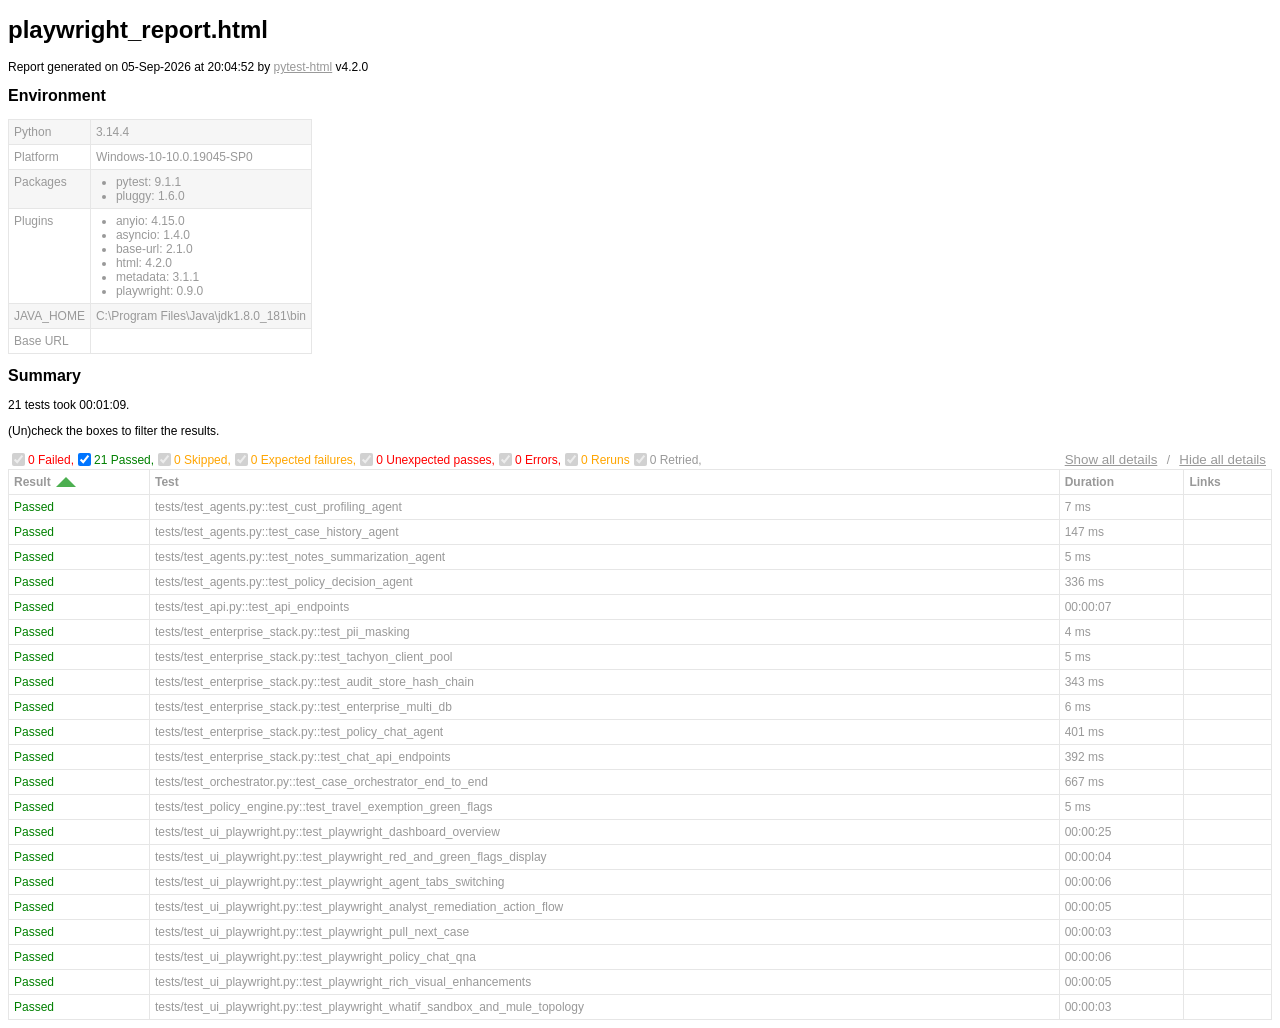
==== reports/playwright_report.html @ 85bb356d "feat(summary): 3-part operational narrative (Beginning, Key Events, Next Steps) and Online Gateway P" ====
<!DOCTYPE html>
<html>
  <head>
    <meta charset="utf-8"/>
    <title id="head-title">playwright_report.html</title>
      <style type="text/css">body {
  font-family: Helvetica, Arial, sans-serif;
  font-size: 12px;
  /* do not increase min-width as some may use split screens */
  min-width: 800px;
  color: #999;
}

h1 {
  font-size: 24px;
  color: black;
}

h2 {
  font-size: 16px;
  color: black;
}

p {
  color: black;
}

a {
  color: #999;
}

table {
  border-collapse: collapse;
}

/******************************
 * SUMMARY INFORMATION
 ******************************/
#environment td {
  padding: 5px;
  border: 1px solid #e6e6e6;
  vertical-align: top;
}
#environment tr:nth-child(odd) {
  background-color: #f6f6f6;
}
#environment ul {
  margin: 0;
  padding: 0 20px;
}

/******************************
 * TEST RESULT COLORS
 ******************************/
span.passed,
.passed .col-result {
  color: green;
}

span.skipped,
span.xfailed,
span.rerun,
.skipped .col-result,
.xfailed .col-result,
.rerun .col-result {
  color: orange;
}

span.error,
span.failed,
span.xpassed,
.error .col-result,
.failed .col-result,
.xpassed .col-result {
  color: red;
}

.col-links__extra {
  margin-right: 3px;
}

/******************************
 * RESULTS TABLE
 *
 * 1. Table Layout
 * 2. Extra
 * 3. Sorting items
 *
 ******************************/
/*------------------
 * 1. Table Layout
 *------------------*/
#results-table {
  border: 1px solid #e6e6e6;
  color: #999;
  font-size: 12px;
  width: 100%;
}
#results-table th,
#results-table td {
  padding: 5px;
  border: 1px solid #e6e6e6;
  text-align: left;
}
#results-table th {
  font-weight: bold;
}

/*------------------
 * 2. Extra
 *------------------*/
.logwrapper {
  max-height: 230px;
  overflow-y: scroll;
  background-color: #e6e6e6;
}
.logwrapper.expanded {
  max-height: none;
}
.logwrapper.expanded .logexpander:after {
  content: "collapse [-]";
}
.logwrapper .logexpander {
  z-index: 1;
  position: sticky;
  top: 10px;
  width: max-content;
  border: 1px solid;
  border-radius: 3px;
  padding: 5px 7px;
  margin: 10px 0 10px calc(100% - 80px);
  cursor: pointer;
  background-color: #e6e6e6;
}
.logwrapper .logexpander:after {
  content: "expand [+]";
}
.logwrapper .logexpander:hover {
  color: #000;
  border-color: #000;
}
.logwrapper .log {
  min-height: 40px;
  position: relative;
  top: -50px;
  height: calc(100% + 50px);
  border: 1px solid #e6e6e6;
  color: black;
  display: block;
  font-family: "Courier New", Courier, monospace;
  padding: 5px;
  padding-right: 80px;
  white-space: pre-wrap;
}

div.media {
  border: 1px solid #e6e6e6;
  float: right;
  height: 240px;
  margin: 0 5px;
  overflow: hidden;
  width: 320px;
}

.media-container {
  display: grid;
  grid-template-columns: 25px auto 25px;
  align-items: center;
  flex: 1 1;
  overflow: hidden;
  height: 200px;
}

.media-container--fullscreen {
  grid-template-columns: 0px auto 0px;
}

.media-container__nav--right,
.media-container__nav--left {
  text-align: center;
  cursor: pointer;
}

.media-container__viewport {
  cursor: pointer;
  text-align: center;
  height: inherit;
}
.media-container__viewport img,
.media-container__viewport video {
  object-fit: cover;
  width: 100%;
  max-height: 100%;
}

.media__name,
.media__counter {
  display: flex;
  flex-direction: row;
  justify-content: space-around;
  flex: 0 0 25px;
  align-items: center;
}

.collapsible td:not(.col-links) {
  cursor: pointer;
}
.collapsible td:not(.col-links):hover::after {
  color: #bbb;
  font-style: italic;
  cursor: pointer;
}

.col-result {
  width: 130px;
}
.col-result:hover::after {
  content: " (hide details)";
}

.col-result.collapsed:hover::after {
  content: " (show details)";
}

#environment-header h2:hover::after {
  content: " (hide details)";
  color: #bbb;
  font-style: italic;
  cursor: pointer;
  font-size: 12px;
}

#environment-header.collapsed h2:hover::after {
  content: " (show details)";
  color: #bbb;
  font-style: italic;
  cursor: pointer;
  font-size: 12px;
}

/*------------------
 * 3. Sorting items
 *------------------*/
.sortable {
  cursor: pointer;
}
.sortable.desc:after {
  content: " ";
  position: relative;
  left: 5px;
  bottom: -12.5px;
  border: 10px solid #4caf50;
  border-bottom: 0;
  border-left-color: transparent;
  border-right-color: transparent;
}
.sortable.asc:after {
  content: " ";
  position: relative;
  left: 5px;
  bottom: 12.5px;
  border: 10px solid #4caf50;
  border-top: 0;
  border-left-color: transparent;
  border-right-color: transparent;
}

.hidden, .summary__reload__button.hidden {
  display: none;
}

.summary__data {
  flex: 0 0 550px;
}
.summary__reload {
  flex: 1 1;
  display: flex;
  justify-content: center;
}
.summary__reload__button {
  flex: 0 0 300px;
  display: flex;
  color: white;
  font-weight: bold;
  background-color: #4caf50;
  text-align: center;
  justify-content: center;
  align-items: center;
  border-radius: 3px;
  cursor: pointer;
}
.summary__reload__button:hover {
  background-color: #46a049;
}
.summary__spacer {
  flex: 0 0 550px;
}

.controls {
  display: flex;
  justify-content: space-between;
}

.filters,
.collapse {
  display: flex;
  align-items: center;
}
.filters button,
.collapse button {
  color: #999;
  border: none;
  background: none;
  cursor: pointer;
  text-decoration: underline;
}
.filters button:hover,
.collapse button:hover {
  color: #ccc;
}

.filter__label {
  margin-right: 10px;
}

      </style>
    
  </head>
  <body>
    <h1 id="title">playwright_report.html</h1>
    <p>Report generated on 05-Sep-2026 at 20:04:52 by <a href="https://pypi.python.org/pypi/pytest-html">pytest-html</a>
        v4.2.0</p>
    <div id="environment-header">
      <h2>Environment</h2>
    </div>
    <table id="environment"></table>
    <!-- TEMPLATES -->
      <template id="template_environment_row">
      <tr>
        <td></td>
        <td></td>
      </tr>
    </template>
    <template id="template_results-table__body--empty">
      <tbody class="results-table-row">
        <tr id="not-found-message">
          <td colspan="4">No results found. Check the filters.</td>
        </tr>
      </tbody>
    </template>
    <template id="template_results-table__tbody">
      <tbody class="results-table-row">
        <tr class="collapsible">
        </tr>
        <tr class="extras-row">
          <td class="extra" colspan="4">
            <div class="extraHTML"></div>
            <div class="media">
              <div class="media-container">
                  <div class="media-container__nav--left">&lt;</div>
                  <div class="media-container__viewport">
                    <img src="" />
                    <video controls>
                      <source src="" type="video/mp4">
                    </video>
                  </div>
                  <div class="media-container__nav--right">&gt;</div>
                </div>
                <div class="media__name"></div>
                <div class="media__counter"></div>
            </div>
            <div class="logwrapper">
              <div class="logexpander"></div>
              <div class="log"></div>
            </div>
          </td>
        </tr>
      </tbody>
    </template>
    <!-- END TEMPLATES -->
    <div class="summary">
      <div class="summary__data">
        <h2>Summary</h2>
        <div class="additional-summary prefix">
        </div>
        <p class="run-count">21 tests took 00:01:09.</p>
        <p class="filter">(Un)check the boxes to filter the results.</p>
        <div class="summary__reload">
          <div class="summary__reload__button hidden" onclick="location.reload()">
            <div>There are still tests running. <br />Reload this page to get the latest results!</div>
          </div>
        </div>
        <div class="summary__spacer"></div>
        <div class="controls">
          <div class="filters">
            <input checked="true" class="filter" name="filter_checkbox" type="checkbox" data-test-result="failed" disabled>
            <span class="failed">0 Failed,</span>
            <input checked="true" class="filter" name="filter_checkbox" type="checkbox" data-test-result="passed" >
            <span class="passed">21 Passed,</span>
            <input checked="true" class="filter" name="filter_checkbox" type="checkbox" data-test-result="skipped" disabled>
            <span class="skipped">0 Skipped,</span>
            <input checked="true" class="filter" name="filter_checkbox" type="checkbox" data-test-result="xfailed" disabled>
            <span class="xfailed">0 Expected failures,</span>
            <input checked="true" class="filter" name="filter_checkbox" type="checkbox" data-test-result="xpassed" disabled>
            <span class="xpassed">0 Unexpected passes,</span>
            <input checked="true" class="filter" name="filter_checkbox" type="checkbox" data-test-result="error" disabled>
            <span class="error">0 Errors,</span>
            <input checked="true" class="filter" name="filter_checkbox" type="checkbox" data-test-result="rerun" disabled>
            <span class="rerun">0 Reruns</span>
            <input checked="true" class="filter" name="filter_checkbox" type="checkbox" data-test-result="retried" disabled>
            <span class="retried">0 Retried,</span>
          </div>
          <div class="collapse">
            <button id="show_all_details">Show all details</button>&nbsp;/&nbsp;<button id="hide_all_details">Hide all details</button>
          </div>
        </div>
      </div>
      <div class="additional-summary summary">
      </div>
      <div class="additional-summary postfix">
      </div>
    </div>
    <table id="results-table">
      <thead id="results-table-head">
        <tr>
          <th class="sortable" data-column-type="result">Result</th>
          <th class="sortable" data-column-type="testId">Test</th>
          <th class="sortable" data-column-type="duration">Duration</th>
          <th>Links</th>
        </tr>
      </thead>
    </table>
  <footer>
    <div id="data-container" data-jsonblob="{&#34;environment&#34;: {&#34;Python&#34;: &#34;3.14.4&#34;, &#34;Platform&#34;: &#34;Windows-10-10.0.19045-SP0&#34;, &#34;Packages&#34;: {&#34;pytest&#34;: &#34;9.1.1&#34;, &#34;pluggy&#34;: &#34;1.6.0&#34;}, &#34;Plugins&#34;: {&#34;anyio&#34;: &#34;4.15.0&#34;, &#34;asyncio&#34;: &#34;1.4.0&#34;, &#34;base-url&#34;: &#34;2.1.0&#34;, &#34;html&#34;: &#34;4.2.0&#34;, &#34;metadata&#34;: &#34;3.1.1&#34;, &#34;playwright&#34;: &#34;0.9.0&#34;}, &#34;JAVA_HOME&#34;: &#34;C:\\Program Files\\Java\\jdk1.8.0_181\\bin&#34;, &#34;Base URL&#34;: &#34;&#34;}, &#34;tests&#34;: {&#34;tests/test_agents.py::test_cust_profiling_agent&#34;: [{&#34;extras&#34;: [], &#34;result&#34;: &#34;Passed&#34;, &#34;testId&#34;: &#34;tests/test_agents.py::test_cust_profiling_agent&#34;, &#34;duration&#34;: &#34;7 ms&#34;, &#34;resultsTableRow&#34;: [&#34;&lt;td class=\&#34;col-result\&#34;&gt;Passed&lt;/td&gt;&#34;, &#34;&lt;td class=\&#34;col-testId\&#34;&gt;tests/test_agents.py::test_cust_profiling_agent&lt;/td&gt;&#34;, &#34;&lt;td class=\&#34;col-duration\&#34;&gt;7 ms&lt;/td&gt;&#34;, &#34;&lt;td class=\&#34;col-links\&#34;&gt;&lt;/td&gt;&#34;], &#34;log&#34;: &#34;No log output captured.&#34;}], &#34;tests/test_agents.py::test_case_history_agent&#34;: [{&#34;extras&#34;: [], &#34;result&#34;: &#34;Passed&#34;, &#34;testId&#34;: &#34;tests/test_agents.py::test_case_history_agent&#34;, &#34;duration&#34;: &#34;147 ms&#34;, &#34;resultsTableRow&#34;: [&#34;&lt;td class=\&#34;col-result\&#34;&gt;Passed&lt;/td&gt;&#34;, &#34;&lt;td class=\&#34;col-testId\&#34;&gt;tests/test_agents.py::test_case_history_agent&lt;/td&gt;&#34;, &#34;&lt;td class=\&#34;col-duration\&#34;&gt;147 ms&lt;/td&gt;&#34;, &#34;&lt;td class=\&#34;col-links\&#34;&gt;&lt;/td&gt;&#34;], &#34;log&#34;: &#34;No log output captured.&#34;}], &#34;tests/test_agents.py::test_notes_summarization_agent&#34;: [{&#34;extras&#34;: [], &#34;result&#34;: &#34;Passed&#34;, &#34;testId&#34;: &#34;tests/test_agents.py::test_notes_summarization_agent&#34;, &#34;duration&#34;: &#34;5 ms&#34;, &#34;resultsTableRow&#34;: [&#34;&lt;td class=\&#34;col-result\&#34;&gt;Passed&lt;/td&gt;&#34;, &#34;&lt;td class=\&#34;col-testId\&#34;&gt;tests/test_agents.py::test_notes_summarization_agent&lt;/td&gt;&#34;, &#34;&lt;td class=\&#34;col-duration\&#34;&gt;5 ms&lt;/td&gt;&#34;, &#34;&lt;td class=\&#34;col-links\&#34;&gt;&lt;/td&gt;&#34;], &#34;log&#34;: &#34;No log output captured.&#34;}], &#34;tests/test_agents.py::test_policy_decision_agent&#34;: [{&#34;extras&#34;: [], &#34;result&#34;: &#34;Passed&#34;, &#34;testId&#34;: &#34;tests/test_agents.py::test_policy_decision_agent&#34;, &#34;duration&#34;: &#34;336 ms&#34;, &#34;resultsTableRow&#34;: [&#34;&lt;td class=\&#34;col-result\&#34;&gt;Passed&lt;/td&gt;&#34;, &#34;&lt;td class=\&#34;col-testId\&#34;&gt;tests/test_agents.py::test_policy_decision_agent&lt;/td&gt;&#34;, &#34;&lt;td class=\&#34;col-duration\&#34;&gt;336 ms&lt;/td&gt;&#34;, &#34;&lt;td class=\&#34;col-links\&#34;&gt;&lt;/td&gt;&#34;], &#34;log&#34;: &#34;No log output captured.&#34;}], &#34;tests/test_api.py::test_api_endpoints&#34;: [{&#34;extras&#34;: [], &#34;result&#34;: &#34;Passed&#34;, &#34;testId&#34;: &#34;tests/test_api.py::test_api_endpoints&#34;, &#34;duration&#34;: &#34;00:00:07&#34;, &#34;resultsTableRow&#34;: [&#34;&lt;td class=\&#34;col-result\&#34;&gt;Passed&lt;/td&gt;&#34;, &#34;&lt;td class=\&#34;col-testId\&#34;&gt;tests/test_api.py::test_api_endpoints&lt;/td&gt;&#34;, &#34;&lt;td class=\&#34;col-duration\&#34;&gt;00:00:07&lt;/td&gt;&#34;, &#34;&lt;td class=\&#34;col-links\&#34;&gt;&lt;/td&gt;&#34;], &#34;log&#34;: &#34;No log output captured.&#34;}], &#34;tests/test_enterprise_stack.py::test_pii_masking&#34;: [{&#34;extras&#34;: [], &#34;result&#34;: &#34;Passed&#34;, &#34;testId&#34;: &#34;tests/test_enterprise_stack.py::test_pii_masking&#34;, &#34;duration&#34;: &#34;4 ms&#34;, &#34;resultsTableRow&#34;: [&#34;&lt;td class=\&#34;col-result\&#34;&gt;Passed&lt;/td&gt;&#34;, &#34;&lt;td class=\&#34;col-testId\&#34;&gt;tests/test_enterprise_stack.py::test_pii_masking&lt;/td&gt;&#34;, &#34;&lt;td class=\&#34;col-duration\&#34;&gt;4 ms&lt;/td&gt;&#34;, &#34;&lt;td class=\&#34;col-links\&#34;&gt;&lt;/td&gt;&#34;], &#34;log&#34;: &#34;No log output captured.&#34;}], &#34;tests/test_enterprise_stack.py::test_tachyon_client_pool&#34;: [{&#34;extras&#34;: [], &#34;result&#34;: &#34;Passed&#34;, &#34;testId&#34;: &#34;tests/test_enterprise_stack.py::test_tachyon_client_pool&#34;, &#34;duration&#34;: &#34;5 ms&#34;, &#34;resultsTableRow&#34;: [&#34;&lt;td class=\&#34;col-result\&#34;&gt;Passed&lt;/td&gt;&#34;, &#34;&lt;td class=\&#34;col-testId\&#34;&gt;tests/test_enterprise_stack.py::test_tachyon_client_pool&lt;/td&gt;&#34;, &#34;&lt;td class=\&#34;col-duration\&#34;&gt;5 ms&lt;/td&gt;&#34;, &#34;&lt;td class=\&#34;col-links\&#34;&gt;&lt;/td&gt;&#34;], &#34;log&#34;: &#34;No log output captured.&#34;}], &#34;tests/test_enterprise_stack.py::test_audit_store_hash_chain&#34;: [{&#34;extras&#34;: [], &#34;result&#34;: &#34;Passed&#34;, &#34;testId&#34;: &#34;tests/test_enterprise_stack.py::test_audit_store_hash_chain&#34;, &#34;duration&#34;: &#34;343 ms&#34;, &#34;resultsTableRow&#34;: [&#34;&lt;td class=\&#34;col-result\&#34;&gt;Passed&lt;/td&gt;&#34;, &#34;&lt;td class=\&#34;col-testId\&#34;&gt;tests/test_enterprise_stack.py::test_audit_store_hash_chain&lt;/td&gt;&#34;, &#34;&lt;td class=\&#34;col-duration\&#34;&gt;343 ms&lt;/td&gt;&#34;, &#34;&lt;td class=\&#34;col-links\&#34;&gt;&lt;/td&gt;&#34;], &#34;log&#34;: &#34;No log output captured.&#34;}], &#34;tests/test_enterprise_stack.py::test_enterprise_multi_db&#34;: [{&#34;extras&#34;: [], &#34;result&#34;: &#34;Passed&#34;, &#34;testId&#34;: &#34;tests/test_enterprise_stack.py::test_enterprise_multi_db&#34;, &#34;duration&#34;: &#34;6 ms&#34;, &#34;resultsTableRow&#34;: [&#34;&lt;td class=\&#34;col-result\&#34;&gt;Passed&lt;/td&gt;&#34;, &#34;&lt;td class=\&#34;col-testId\&#34;&gt;tests/test_enterprise_stack.py::test_enterprise_multi_db&lt;/td&gt;&#34;, &#34;&lt;td class=\&#34;col-duration\&#34;&gt;6 ms&lt;/td&gt;&#34;, &#34;&lt;td class=\&#34;col-links\&#34;&gt;&lt;/td&gt;&#34;], &#34;log&#34;: &#34;No log output captured.&#34;}], &#34;tests/test_enterprise_stack.py::test_policy_chat_agent&#34;: [{&#34;extras&#34;: [], &#34;result&#34;: &#34;Passed&#34;, &#34;testId&#34;: &#34;tests/test_enterprise_stack.py::test_policy_chat_agent&#34;, &#34;duration&#34;: &#34;401 ms&#34;, &#34;resultsTableRow&#34;: [&#34;&lt;td class=\&#34;col-result\&#34;&gt;Passed&lt;/td&gt;&#34;, &#34;&lt;td class=\&#34;col-testId\&#34;&gt;tests/test_enterprise_stack.py::test_policy_chat_agent&lt;/td&gt;&#34;, &#34;&lt;td class=\&#34;col-duration\&#34;&gt;401 ms&lt;/td&gt;&#34;, &#34;&lt;td class=\&#34;col-links\&#34;&gt;&lt;/td&gt;&#34;], &#34;log&#34;: &#34;No log output captured.&#34;}], &#34;tests/test_enterprise_stack.py::test_chat_api_endpoints&#34;: [{&#34;extras&#34;: [], &#34;result&#34;: &#34;Passed&#34;, &#34;testId&#34;: &#34;tests/test_enterprise_stack.py::test_chat_api_endpoints&#34;, &#34;duration&#34;: &#34;392 ms&#34;, &#34;resultsTableRow&#34;: [&#34;&lt;td class=\&#34;col-result\&#34;&gt;Passed&lt;/td&gt;&#34;, &#34;&lt;td class=\&#34;col-testId\&#34;&gt;tests/test_enterprise_stack.py::test_chat_api_endpoints&lt;/td&gt;&#34;, &#34;&lt;td class=\&#34;col-duration\&#34;&gt;392 ms&lt;/td&gt;&#34;, &#34;&lt;td class=\&#34;col-links\&#34;&gt;&lt;/td&gt;&#34;], &#34;log&#34;: &#34;No log output captured.&#34;}], &#34;tests/test_orchestrator.py::test_case_orchestrator_end_to_end&#34;: [{&#34;extras&#34;: [], &#34;result&#34;: &#34;Passed&#34;, &#34;testId&#34;: &#34;tests/test_orchestrator.py::test_case_orchestrator_end_to_end&#34;, &#34;duration&#34;: &#34;667 ms&#34;, &#34;resultsTableRow&#34;: [&#34;&lt;td class=\&#34;col-result\&#34;&gt;Passed&lt;/td&gt;&#34;, &#34;&lt;td class=\&#34;col-testId\&#34;&gt;tests/test_orchestrator.py::test_case_orchestrator_end_to_end&lt;/td&gt;&#34;, &#34;&lt;td class=\&#34;col-duration\&#34;&gt;667 ms&lt;/td&gt;&#34;, &#34;&lt;td class=\&#34;col-links\&#34;&gt;&lt;/td&gt;&#34;], &#34;log&#34;: &#34;----------------------------- Captured stdout call -----------------------------\nEnd-to-End Orchestration Turnaround: 655.1ms\n&#34;}], &#34;tests/test_policy_engine.py::test_travel_exemption_green_flags&#34;: [{&#34;extras&#34;: [], &#34;result&#34;: &#34;Passed&#34;, &#34;testId&#34;: &#34;tests/test_policy_engine.py::test_travel_exemption_green_flags&#34;, &#34;duration&#34;: &#34;5 ms&#34;, &#34;resultsTableRow&#34;: [&#34;&lt;td class=\&#34;col-result\&#34;&gt;Passed&lt;/td&gt;&#34;, &#34;&lt;td class=\&#34;col-testId\&#34;&gt;tests/test_policy_engine.py::test_travel_exemption_green_flags&lt;/td&gt;&#34;, &#34;&lt;td class=\&#34;col-duration\&#34;&gt;5 ms&lt;/td&gt;&#34;, &#34;&lt;td class=\&#34;col-links\&#34;&gt;&lt;/td&gt;&#34;], &#34;log&#34;: &#34;No log output captured.&#34;}], &#34;tests/test_ui_playwright.py::test_playwright_dashboard_overview&#34;: [{&#34;extras&#34;: [], &#34;result&#34;: &#34;Passed&#34;, &#34;testId&#34;: &#34;tests/test_ui_playwright.py::test_playwright_dashboard_overview&#34;, &#34;duration&#34;: &#34;00:00:25&#34;, &#34;resultsTableRow&#34;: [&#34;&lt;td class=\&#34;col-result\&#34;&gt;Passed&lt;/td&gt;&#34;, &#34;&lt;td class=\&#34;col-testId\&#34;&gt;tests/test_ui_playwright.py::test_playwright_dashboard_overview&lt;/td&gt;&#34;, &#34;&lt;td class=\&#34;col-duration\&#34;&gt;00:00:25&lt;/td&gt;&#34;, &#34;&lt;td class=\&#34;col-links\&#34;&gt;&lt;/td&gt;&#34;], &#34;log&#34;: &#34;No log output captured.&#34;}], &#34;tests/test_ui_playwright.py::test_playwright_red_and_green_flags_display&#34;: [{&#34;extras&#34;: [], &#34;result&#34;: &#34;Passed&#34;, &#34;testId&#34;: &#34;tests/test_ui_playwright.py::test_playwright_red_and_green_flags_display&#34;, &#34;duration&#34;: &#34;00:00:04&#34;, &#34;resultsTableRow&#34;: [&#34;&lt;td class=\&#34;col-result\&#34;&gt;Passed&lt;/td&gt;&#34;, &#34;&lt;td class=\&#34;col-testId\&#34;&gt;tests/test_ui_playwright.py::test_playwright_red_and_green_flags_display&lt;/td&gt;&#34;, &#34;&lt;td class=\&#34;col-duration\&#34;&gt;00:00:04&lt;/td&gt;&#34;, &#34;&lt;td class=\&#34;col-links\&#34;&gt;&lt;/td&gt;&#34;], &#34;log&#34;: &#34;No log output captured.&#34;}], &#34;tests/test_ui_playwright.py::test_playwright_agent_tabs_switching&#34;: [{&#34;extras&#34;: [], &#34;result&#34;: &#34;Passed&#34;, &#34;testId&#34;: &#34;tests/test_ui_playwright.py::test_playwright_agent_tabs_switching&#34;, &#34;duration&#34;: &#34;00:00:06&#34;, &#34;resultsTableRow&#34;: [&#34;&lt;td class=\&#34;col-result\&#34;&gt;Passed&lt;/td&gt;&#34;, &#34;&lt;td class=\&#34;col-testId\&#34;&gt;tests/test_ui_playwright.py::test_playwright_agent_tabs_switching&lt;/td&gt;&#34;, &#34;&lt;td class=\&#34;col-duration\&#34;&gt;00:00:06&lt;/td&gt;&#34;, &#34;&lt;td class=\&#34;col-links\&#34;&gt;&lt;/td&gt;&#34;], &#34;log&#34;: &#34;No log output captured.&#34;}], &#34;tests/test_ui_playwright.py::test_playwright_analyst_remediation_action_flow&#34;: [{&#34;extras&#34;: [], &#34;result&#34;: &#34;Passed&#34;, &#34;testId&#34;: &#34;tests/test_ui_playwright.py::test_playwright_analyst_remediation_action_flow&#34;, &#34;duration&#34;: &#34;00:00:05&#34;, &#34;resultsTableRow&#34;: [&#34;&lt;td class=\&#34;col-result\&#34;&gt;Passed&lt;/td&gt;&#34;, &#34;&lt;td class=\&#34;col-testId\&#34;&gt;tests/test_ui_playwright.py::test_playwright_analyst_remediation_action_flow&lt;/td&gt;&#34;, &#34;&lt;td class=\&#34;col-duration\&#34;&gt;00:00:05&lt;/td&gt;&#34;, &#34;&lt;td class=\&#34;col-links\&#34;&gt;&lt;/td&gt;&#34;], &#34;log&#34;: &#34;No log output captured.&#34;}], &#34;tests/test_ui_playwright.py::test_playwright_pull_next_case&#34;: [{&#34;extras&#34;: [], &#34;result&#34;: &#34;Passed&#34;, &#34;testId&#34;: &#34;tests/test_ui_playwright.py::test_playwright_pull_next_case&#34;, &#34;duration&#34;: &#34;00:00:03&#34;, &#34;resultsTableRow&#34;: [&#34;&lt;td class=\&#34;col-result\&#34;&gt;Passed&lt;/td&gt;&#34;, &#34;&lt;td class=\&#34;col-testId\&#34;&gt;tests/test_ui_playwright.py::test_playwright_pull_next_case&lt;/td&gt;&#34;, &#34;&lt;td class=\&#34;col-duration\&#34;&gt;00:00:03&lt;/td&gt;&#34;, &#34;&lt;td class=\&#34;col-links\&#34;&gt;&lt;/td&gt;&#34;], &#34;log&#34;: &#34;No log output captured.&#34;}], &#34;tests/test_ui_playwright.py::test_playwright_policy_chat_qna&#34;: [{&#34;extras&#34;: [], &#34;result&#34;: &#34;Passed&#34;, &#34;testId&#34;: &#34;tests/test_ui_playwright.py::test_playwright_policy_chat_qna&#34;, &#34;duration&#34;: &#34;00:00:06&#34;, &#34;resultsTableRow&#34;: [&#34;&lt;td class=\&#34;col-result\&#34;&gt;Passed&lt;/td&gt;&#34;, &#34;&lt;td class=\&#34;col-testId\&#34;&gt;tests/test_ui_playwright.py::test_playwright_policy_chat_qna&lt;/td&gt;&#34;, &#34;&lt;td class=\&#34;col-duration\&#34;&gt;00:00:06&lt;/td&gt;&#34;, &#34;&lt;td class=\&#34;col-links\&#34;&gt;&lt;/td&gt;&#34;], &#34;log&#34;: &#34;No log output captured.&#34;}], &#34;tests/test_ui_playwright.py::test_playwright_rich_visual_enhancements&#34;: [{&#34;extras&#34;: [], &#34;result&#34;: &#34;Passed&#34;, &#34;testId&#34;: &#34;tests/test_ui_playwright.py::test_playwright_rich_visual_enhancements&#34;, &#34;duration&#34;: &#34;00:00:05&#34;, &#34;resultsTableRow&#34;: [&#34;&lt;td class=\&#34;col-result\&#34;&gt;Passed&lt;/td&gt;&#34;, &#34;&lt;td class=\&#34;col-testId\&#34;&gt;tests/test_ui_playwright.py::test_playwright_rich_visual_enhancements&lt;/td&gt;&#34;, &#34;&lt;td class=\&#34;col-duration\&#34;&gt;00:00:05&lt;/td&gt;&#34;, &#34;&lt;td class=\&#34;col-links\&#34;&gt;&lt;/td&gt;&#34;], &#34;log&#34;: &#34;No log output captured.&#34;}], &#34;tests/test_ui_playwright.py::test_playwright_whatif_sandbox_and_mule_topology&#34;: [{&#34;extras&#34;: [], &#34;result&#34;: &#34;Passed&#34;, &#34;testId&#34;: &#34;tests/test_ui_playwright.py::test_playwright_whatif_sandbox_and_mule_topology&#34;, &#34;duration&#34;: &#34;00:00:03&#34;, &#34;resultsTableRow&#34;: [&#34;&lt;td class=\&#34;col-result\&#34;&gt;Passed&lt;/td&gt;&#34;, &#34;&lt;td class=\&#34;col-testId\&#34;&gt;tests/test_ui_playwright.py::test_playwright_whatif_sandbox_and_mule_topology&lt;/td&gt;&#34;, &#34;&lt;td class=\&#34;col-duration\&#34;&gt;00:00:03&lt;/td&gt;&#34;, &#34;&lt;td class=\&#34;col-links\&#34;&gt;&lt;/td&gt;&#34;], &#34;log&#34;: &#34;No log output captured.&#34;}]}, &#34;renderCollapsed&#34;: [&#34;passed&#34;], &#34;initialSort&#34;: &#34;result&#34;, &#34;title&#34;: &#34;playwright_report.html&#34;}"></div>
    <script>
      (function(){function r(e,n,t){function o(i,f){if(!n[i]){if(!e[i]){var c="function"==typeof require&&require;if(!f&&c)return c(i,!0);if(u)return u(i,!0);var a=new Error("Cannot find module '"+i+"'");throw a.code="MODULE_NOT_FOUND",a}var p=n[i]={exports:{}};e[i][0].call(p.exports,function(r){var n=e[i][1][r];return o(n||r)},p,p.exports,r,e,n,t)}return n[i].exports}for(var u="function"==typeof require&&require,i=0;i<t.length;i++)o(t[i]);return o}return r})()({1:[function(require,module,exports){
const { getCollapsedCategory, setCollapsedIds } = require('./storage.js')

class DataManager {
    setManager(data) {
        const collapsedCategories = [...getCollapsedCategory(data.renderCollapsed)]
        const collapsedIds = []
        const tests = Object.values(data.tests).flat().map((test, index) => {
            const collapsed = collapsedCategories.includes(test.result.toLowerCase())
            const id = `test_${index}`
            if (collapsed) {
                collapsedIds.push(id)
            }
            return {
                ...test,
                id,
                collapsed,
            }
        })
        const dataBlob = { ...data, tests }
        this.data = { ...dataBlob }
        this.renderData = { ...dataBlob }
        setCollapsedIds(collapsedIds)
    }

    get allData() {
        return { ...this.data }
    }

    resetRender() {
        this.renderData = { ...this.data }
    }

    setRender(data) {
        this.renderData.tests = [...data]
    }

    toggleCollapsedItem(id) {
        this.renderData.tests = this.renderData.tests.map((test) =>
            test.id === id ? { ...test, collapsed: !test.collapsed } : test,
        )
    }

    set allCollapsed(collapsed) {
        this.renderData = { ...this.renderData, tests: [...this.renderData.tests.map((test) => (
            { ...test, collapsed }
        ))] }
    }

    get testSubset() {
        return [...this.renderData.tests]
    }

    get environment() {
        return this.renderData.environment
    }

    get initialSort() {
        return this.data.initialSort
    }
}

module.exports = {
    manager: new DataManager(),
}

},{"./storage.js":8}],2:[function(require,module,exports){
const mediaViewer = require('./mediaviewer.js')
const templateEnvRow = document.getElementById('template_environment_row')
const templateResult = document.getElementById('template_results-table__tbody')

function htmlToElements(html) {
    const temp = document.createElement('template')
    temp.innerHTML = html
    return temp.content.childNodes
}

const find = (selector, elem) => {
    if (!elem) {
        elem = document
    }
    return elem.querySelector(selector)
}

const findAll = (selector, elem) => {
    if (!elem) {
        elem = document
    }
    return [...elem.querySelectorAll(selector)]
}

const dom = {
    getStaticRow: (key, value) => {
        const envRow = templateEnvRow.content.cloneNode(true)
        const isObj = typeof value === 'object' && value !== null
        const values = isObj ? Object.keys(value).map((k) => `${k}: ${value[k]}`) : null

        const valuesElement = htmlToElements(
            values ? `<ul>${values.map((val) => `<li>${val}</li>`).join('')}<ul>` : `<div>${value}</div>`)[0]
        const td = findAll('td', envRow)
        td[0].textContent = key
        td[1].appendChild(valuesElement)

        return envRow
    },
    getResultTBody: ({ testId, id, log, extras, resultsTableRow, tableHtml, result, collapsed }) => {
        const resultBody = templateResult.content.cloneNode(true)
        resultBody.querySelector('tbody').classList.add(result.toLowerCase())
        resultBody.querySelector('tbody').id = testId
        resultBody.querySelector('.collapsible').dataset.id = id

        resultsTableRow.forEach((html) => {
            const t = document.createElement('template')
            t.innerHTML = html
            resultBody.querySelector('.collapsible').appendChild(t.content)
        })

        if (log) {
            // Wrap lines starting with "E" with span.error to color those lines red
            const wrappedLog = log.replace(/^E.*$/gm, (match) => `<span class="error">${match}</span>`)
            resultBody.querySelector('.log').innerHTML = wrappedLog
        } else {
            resultBody.querySelector('.log').remove()
        }

        if (collapsed) {
            resultBody.querySelector('.collapsible > .col-result')?.classList.add('collapsed')
            resultBody.querySelector('.extras-row').classList.add('hidden')
        } else {
            resultBody.querySelector('.collapsible > .col-result')?.classList.remove('collapsed')
        }

        const media = []
        extras?.forEach(({ name, format_type, content }) => {
            if (['image', 'video'].includes(format_type)) {
                media.push({ path: content, name, format_type })
            }

            if (format_type === 'html') {
                resultBody.querySelector('.extraHTML').insertAdjacentHTML('beforeend', `<div>${content}</div>`)
            }
        })
        mediaViewer.setup(resultBody, media)

        // Add custom html from the pytest_html_results_table_html hook
        tableHtml?.forEach((item) => {
            resultBody.querySelector('td[class="extra"]').insertAdjacentHTML('beforeend', item)
        })

        return resultBody
    },
}

module.exports = {
    dom,
    htmlToElements,
    find,
    findAll,
}

},{"./mediaviewer.js":6}],3:[function(require,module,exports){
const { manager } = require('./datamanager.js')
const { doSort } = require('./sort.js')
const storageModule = require('./storage.js')

const getFilteredSubSet = (filter) =>
    manager.allData.tests.filter(({ result }) => filter.includes(result.toLowerCase()))

const doInitFilter = () => {
    const currentFilter = storageModule.getVisible()
    const filteredSubset = getFilteredSubSet(currentFilter)
    manager.setRender(filteredSubset)
}

const doFilter = (type, show) => {
    if (show) {
        storageModule.showCategory(type)
    } else {
        storageModule.hideCategory(type)
    }

    const currentFilter = storageModule.getVisible()
    const filteredSubset = getFilteredSubSet(currentFilter)
    manager.setRender(filteredSubset)

    const sortColumn = storageModule.getSort()
    doSort(sortColumn, true)
}

module.exports = {
    doFilter,
    doInitFilter,
}

},{"./datamanager.js":1,"./sort.js":7,"./storage.js":8}],4:[function(require,module,exports){
const { redraw, bindEvents, renderStatic } = require('./main.js')
const { doInitFilter } = require('./filter.js')
const { doInitSort } = require('./sort.js')
const { manager } = require('./datamanager.js')
const data = JSON.parse(document.getElementById('data-container').dataset.jsonblob)

function init() {
    manager.setManager(data)
    doInitFilter()
    doInitSort()
    renderStatic()
    redraw()
    bindEvents()
}

init()

},{"./datamanager.js":1,"./filter.js":3,"./main.js":5,"./sort.js":7}],5:[function(require,module,exports){
const { dom, find, findAll } = require('./dom.js')
const { manager } = require('./datamanager.js')
const { doSort } = require('./sort.js')
const { doFilter } = require('./filter.js')
const {
    getVisible,
    getCollapsedIds,
    setCollapsedIds,
    getSort,
    getSortDirection,
    possibleFilters,
} = require('./storage.js')

const removeChildren = (node) => {
    while (node.firstChild) {
        node.removeChild(node.firstChild)
    }
}

const renderStatic = () => {
    const renderEnvironmentTable = () => {
        const environment = manager.environment
        const rows = Object.keys(environment).map((key) => dom.getStaticRow(key, environment[key]))
        const table = document.getElementById('environment')
        removeChildren(table)
        rows.forEach((row) => table.appendChild(row))
    }
    renderEnvironmentTable()
}

const addItemToggleListener = (elem) => {
    elem.addEventListener('click', ({ target }) => {
        const id = target.parentElement.dataset.id
        manager.toggleCollapsedItem(id)

        const collapsedIds = getCollapsedIds()
        if (collapsedIds.includes(id)) {
            const updated = collapsedIds.filter((item) => item !== id)
            setCollapsedIds(updated)
        } else {
            collapsedIds.push(id)
            setCollapsedIds(collapsedIds)
        }
        redraw()
    })
}

const renderContent = (tests) => {
    const sortAttr = getSort(manager.initialSort)
    const sortAsc = JSON.parse(getSortDirection())
    const rows = tests.map(dom.getResultTBody)
    const table = document.getElementById('results-table')
    const tableHeader = document.getElementById('results-table-head')

    const newTable = document.createElement('table')
    newTable.id = 'results-table'

    // remove all sorting classes and set the relevant
    findAll('.sortable', tableHeader).forEach((elem) => elem.classList.remove('asc', 'desc'))
    tableHeader.querySelector(`.sortable[data-column-type="${sortAttr}"]`)?.classList.add(sortAsc ? 'desc' : 'asc')
    newTable.appendChild(tableHeader)

    if (!rows.length) {
        const emptyTable = document.getElementById('template_results-table__body--empty').content.cloneNode(true)
        newTable.appendChild(emptyTable)
    } else {
        rows.forEach((row) => {
            if (!!row) {
                findAll('.collapsible td:not(.col-links', row).forEach(addItemToggleListener)
                find('.logexpander', row).addEventListener('click',
                    (evt) => evt.target.parentNode.classList.toggle('expanded'),
                )
                newTable.appendChild(row)
            }
        })
    }

    table.replaceWith(newTable)
}

const renderDerived = () => {
    const currentFilter = getVisible()
    possibleFilters.forEach((result) => {
        const input = document.querySelector(`input[data-test-result="${result}"]`)
        input.checked = currentFilter.includes(result)
    })
}

const bindEvents = () => {
    const filterColumn = (evt) => {
        const { target: element } = evt
        const { testResult } = element.dataset

        doFilter(testResult, element.checked)
        const collapsedIds = getCollapsedIds()
        const updated = manager.renderData.tests.map((test) => {
            return {
                ...test,
                collapsed: collapsedIds.includes(test.id),
            }
        })
        manager.setRender(updated)
        redraw()
    }

    const header = document.getElementById('environment-header')
    header.addEventListener('click', () => {
        const table = document.getElementById('environment')
        table.classList.toggle('hidden')
        header.classList.toggle('collapsed')
    })

    findAll('input[name="filter_checkbox"]').forEach((elem) => {
        elem.addEventListener('click', filterColumn)
    })

    findAll('.sortable').forEach((elem) => {
        elem.addEventListener('click', (evt) => {
            const { target: element } = evt
            const { columnType } = element.dataset
            doSort(columnType)
            redraw()
        })
    })

    document.getElementById('show_all_details').addEventListener('click', () => {
        manager.allCollapsed = false
        setCollapsedIds([])
        redraw()
    })
    document.getElementById('hide_all_details').addEventListener('click', () => {
        manager.allCollapsed = true
        const allIds = manager.renderData.tests.map((test) => test.id)
        setCollapsedIds(allIds)
        redraw()
    })
}

const redraw = () => {
    const { testSubset } = manager

    renderContent(testSubset)
    renderDerived()
}

module.exports = {
    redraw,
    bindEvents,
    renderStatic,
}

},{"./datamanager.js":1,"./dom.js":2,"./filter.js":3,"./sort.js":7,"./storage.js":8}],6:[function(require,module,exports){
class MediaViewer {
    constructor(assets) {
        this.assets = assets
        this.index = 0
    }

    nextActive() {
        this.index = this.index === this.assets.length - 1 ? 0 : this.index + 1
        return [this.activeFile, this.index]
    }

    prevActive() {
        this.index = this.index === 0 ? this.assets.length - 1 : this.index -1
        return [this.activeFile, this.index]
    }

    get currentIndex() {
        return this.index
    }

    get activeFile() {
        return this.assets[this.index]
    }
}


const setup = (resultBody, assets) => {
    if (!assets.length) {
        resultBody.querySelector('.media').classList.add('hidden')
        return
    }

    const mediaViewer = new MediaViewer(assets)
    const container = resultBody.querySelector('.media-container')
    const leftArrow = resultBody.querySelector('.media-container__nav--left')
    const rightArrow = resultBody.querySelector('.media-container__nav--right')
    const mediaName = resultBody.querySelector('.media__name')
    const counter = resultBody.querySelector('.media__counter')
    const imageEl = resultBody.querySelector('img')
    const sourceEl = resultBody.querySelector('source')
    const videoEl = resultBody.querySelector('video')

    const setImg = (media, index) => {
        if (media?.format_type === 'image') {
            imageEl.src = media.path

            imageEl.classList.remove('hidden')
            videoEl.classList.add('hidden')
        } else if (media?.format_type === 'video') {
            sourceEl.src = media.path

            videoEl.classList.remove('hidden')
            imageEl.classList.add('hidden')
        }

        mediaName.innerText = media?.name
        counter.innerText = `${index + 1} / ${assets.length}`
    }
    setImg(mediaViewer.activeFile, mediaViewer.currentIndex)

    const moveLeft = () => {
        const [media, index] = mediaViewer.prevActive()
        setImg(media, index)
    }
    const doRight = () => {
        const [media, index] = mediaViewer.nextActive()
        setImg(media, index)
    }
    const openImg = () => {
        window.open(mediaViewer.activeFile.path, '_blank')
    }
    if (assets.length === 1) {
        container.classList.add('media-container--fullscreen')
    } else {
        leftArrow.addEventListener('click', moveLeft)
        rightArrow.addEventListener('click', doRight)
    }
    imageEl.addEventListener('click', openImg)
}

module.exports = {
    setup,
}

},{}],7:[function(require,module,exports){
const { manager } = require('./datamanager.js')
const storageModule = require('./storage.js')

const genericSort = (list, key, ascending, customOrder) => {
    let sorted
    if (customOrder) {
        sorted = list.sort((a, b) => {
            const aValue = a.result.toLowerCase()
            const bValue = b.result.toLowerCase()

            const aIndex = customOrder.findIndex((item) => item.toLowerCase() === aValue)
            const bIndex = customOrder.findIndex((item) => item.toLowerCase() === bValue)

            // Compare the indices to determine the sort order
            return aIndex - bIndex
        })
    } else {
        sorted = list.sort((a, b) => a[key] === b[key] ? 0 : a[key] > b[key] ? 1 : -1)
    }

    if (ascending) {
        sorted.reverse()
    }
    return sorted
}

const durationSort = (list, ascending) => {
    const parseDuration = (duration) => {
        if (duration.includes(':')) {
            // If it's in the format "HH:mm:ss"
            const [hours, minutes, seconds] = duration.split(':').map(Number)
            return (hours * 3600 + minutes * 60 + seconds) * 1000
        } else {
            // If it's in the format "nnn ms"
            return parseInt(duration)
        }
    }
    const sorted = list.sort((a, b) => parseDuration(a['duration']) - parseDuration(b['duration']))
    if (ascending) {
        sorted.reverse()
    }
    return sorted
}

const doInitSort = () => {
    const type = storageModule.getSort(manager.initialSort)
    const ascending = storageModule.getSortDirection()
    const list = manager.testSubset
    const initialOrder = ['Error', 'Failed', 'Rerun', 'XFailed', 'XPassed', 'Skipped', 'Passed']

    storageModule.setSort(type)
    storageModule.setSortDirection(ascending)

    if (type?.toLowerCase() === 'original') {
        manager.setRender(list)
    } else {
        let sortedList
        switch (type) {
        case 'duration':
            sortedList = durationSort(list, ascending)
            break
        case 'result':
            sortedList = genericSort(list, type, ascending, initialOrder)
            break
        default:
            sortedList = genericSort(list, type, ascending)
            break
        }
        manager.setRender(sortedList)
    }
}

const doSort = (type, skipDirection) => {
    const newSortType = storageModule.getSort(manager.initialSort) !== type
    const currentAsc = storageModule.getSortDirection()
    let ascending
    if (skipDirection) {
        ascending = currentAsc
    } else {
        ascending = newSortType ? false : !currentAsc
    }
    storageModule.setSort(type)
    storageModule.setSortDirection(ascending)

    const list = manager.testSubset
    const sortedList = type === 'duration' ? durationSort(list, ascending) : genericSort(list, type, ascending)
    manager.setRender(sortedList)
}

module.exports = {
    doInitSort,
    doSort,
}

},{"./datamanager.js":1,"./storage.js":8}],8:[function(require,module,exports){
const possibleFilters = [
    'passed',
    'skipped',
    'failed',
    'error',
    'xfailed',
    'xpassed',
    'rerun',
]

const getVisible = () => {
    const url = new URL(window.location.href)
    const settings = new URLSearchParams(url.search).get('visible')
    const lower = (item) => {
        const lowerItem = item.toLowerCase()
        if (possibleFilters.includes(lowerItem)) {
            return lowerItem
        }
        return null
    }
    return settings === null ?
        possibleFilters :
        [...new Set(settings?.split(',').map(lower).filter((item) => item))]
}

const hideCategory = (categoryToHide) => {
    const url = new URL(window.location.href)
    const visibleParams = new URLSearchParams(url.search).get('visible')
    const currentVisible = visibleParams ? visibleParams.split(',') : [...possibleFilters]
    const settings = [...new Set(currentVisible)].filter((f) => f !== categoryToHide).join(',')

    url.searchParams.set('visible', settings)
    window.history.pushState({}, null, unescape(url.href))
}

const showCategory = (categoryToShow) => {
    if (typeof window === 'undefined') {
        return
    }
    const url = new URL(window.location.href)
    const currentVisible = new URLSearchParams(url.search).get('visible')?.split(',').filter(Boolean) ||
        [...possibleFilters]
    const settings = [...new Set([categoryToShow, ...currentVisible])]
    const noFilter = possibleFilters.length === settings.length || !settings.length

    noFilter ? url.searchParams.delete('visible') : url.searchParams.set('visible', settings.join(','))
    window.history.pushState({}, null, unescape(url.href))
}

const getSort = (initialSort) => {
    const url = new URL(window.location.href)
    let sort = new URLSearchParams(url.search).get('sort')
    if (!sort) {
        sort = initialSort || 'result'
    }
    return sort
}

const setSort = (type) => {
    const url = new URL(window.location.href)
    url.searchParams.set('sort', type)
    window.history.pushState({}, null, unescape(url.href))
}

const getCollapsedCategory = (renderCollapsed) => {
    let categories
    if (typeof window !== 'undefined') {
        const url = new URL(window.location.href)
        const collapsedItems = new URLSearchParams(url.search).get('collapsed')
        switch (true) {
        case !renderCollapsed && collapsedItems === null:
            categories = ['passed']
            break
        case collapsedItems?.length === 0 || /^["']{2}$/.test(collapsedItems):
            categories = []
            break
        case /^all$/.test(collapsedItems) || collapsedItems === null && /^all$/.test(renderCollapsed):
            categories = [...possibleFilters]
            break
        default:
            categories = collapsedItems?.split(',').map((item) => item.toLowerCase()) || renderCollapsed
            break
        }
    } else {
        categories = []
    }
    return categories
}

const getSortDirection = () => JSON.parse(sessionStorage.getItem('sortAsc')) || false
const setSortDirection = (ascending) => sessionStorage.setItem('sortAsc', ascending)

const getCollapsedIds = () => JSON.parse(sessionStorage.getItem('collapsedIds')) || []
const setCollapsedIds = (list) => sessionStorage.setItem('collapsedIds', JSON.stringify(list))

module.exports = {
    getVisible,
    hideCategory,
    showCategory,
    getCollapsedIds,
    setCollapsedIds,
    getSort,
    setSort,
    getSortDirection,
    setSortDirection,
    getCollapsedCategory,
    possibleFilters,
}

},{}]},{},[4]);
    </script>
  </footer>
  </body>
</html>
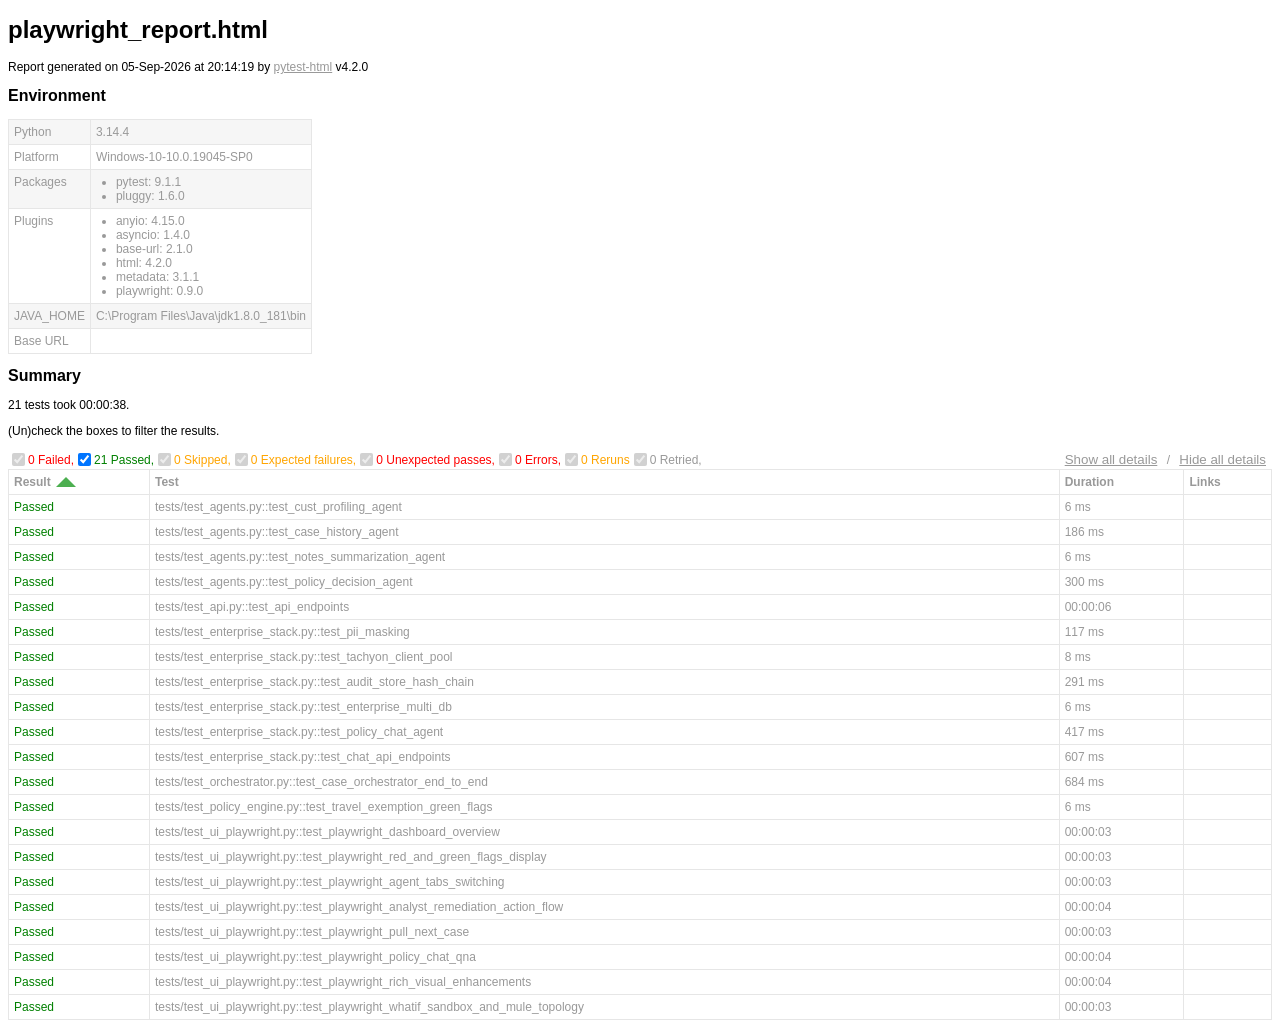
==== commit dda70310: "fix(ui): eliminate header & gauge text collisions and update analyst profile to Hussain Basha Shaik" ====
--- a/reports/playwright_report.html
+++ b/reports/playwright_report.html
@@ -328,7 +328,7 @@
   </head>
   <body>
     <h1 id="title">playwright_report.html</h1>
-    <p>Report generated on 05-Sep-2026 at 20:04:52 by <a href="https://pypi.python.org/pypi/pytest-html">pytest-html</a>
+    <p>Report generated on 05-Sep-2026 at 20:14:19 by <a href="https://pypi.python.org/pypi/pytest-html">pytest-html</a>
         v4.2.0</p>
     <div id="environment-header">
       <h2>Environment</h2>
@@ -383,7 +383,7 @@
         <h2>Summary</h2>
         <div class="additional-summary prefix">
         </div>
-        <p class="run-count">21 tests took 00:01:09.</p>
+        <p class="run-count">21 tests took 00:00:38.</p>
         <p class="filter">(Un)check the boxes to filter the results.</p>
         <div class="summary__reload">
           <div class="summary__reload__button hidden" onclick="location.reload()">
@@ -431,7 +431,7 @@
       </thead>
     </table>
   <footer>
-    <div id="data-container" data-jsonblob="{&#34;environment&#34;: {&#34;Python&#34;: &#34;3.14.4&#34;, &#34;Platform&#34;: &#34;Windows-10-10.0.19045-SP0&#34;, &#34;Packages&#34;: {&#34;pytest&#34;: &#34;9.1.1&#34;, &#34;pluggy&#34;: &#34;1.6.0&#34;}, &#34;Plugins&#34;: {&#34;anyio&#34;: &#34;4.15.0&#34;, &#34;asyncio&#34;: &#34;1.4.0&#34;, &#34;base-url&#34;: &#34;2.1.0&#34;, &#34;html&#34;: &#34;4.2.0&#34;, &#34;metadata&#34;: &#34;3.1.1&#34;, &#34;playwright&#34;: &#34;0.9.0&#34;}, &#34;JAVA_HOME&#34;: &#34;C:\\Program Files\\Java\\jdk1.8.0_181\\bin&#34;, &#34;Base URL&#34;: &#34;&#34;}, &#34;tests&#34;: {&#34;tests/test_agents.py::test_cust_profiling_agent&#34;: [{&#34;extras&#34;: [], &#34;result&#34;: &#34;Passed&#34;, &#34;testId&#34;: &#34;tests/test_agents.py::test_cust_profiling_agent&#34;, &#34;duration&#34;: &#34;7 ms&#34;, &#34;resultsTableRow&#34;: [&#34;&lt;td class=\&#34;col-result\&#34;&gt;Passed&lt;/td&gt;&#34;, &#34;&lt;td class=\&#34;col-testId\&#34;&gt;tests/test_agents.py::test_cust_profiling_agent&lt;/td&gt;&#34;, &#34;&lt;td class=\&#34;col-duration\&#34;&gt;7 ms&lt;/td&gt;&#34;, &#34;&lt;td class=\&#34;col-links\&#34;&gt;&lt;/td&gt;&#34;], &#34;log&#34;: &#34;No log output captured.&#34;}], &#34;tests/test_agents.py::test_case_history_agent&#34;: [{&#34;extras&#34;: [], &#34;result&#34;: &#34;Passed&#34;, &#34;testId&#34;: &#34;tests/test_agents.py::test_case_history_agent&#34;, &#34;duration&#34;: &#34;147 ms&#34;, &#34;resultsTableRow&#34;: [&#34;&lt;td class=\&#34;col-result\&#34;&gt;Passed&lt;/td&gt;&#34;, &#34;&lt;td class=\&#34;col-testId\&#34;&gt;tests/test_agents.py::test_case_history_agent&lt;/td&gt;&#34;, &#34;&lt;td class=\&#34;col-duration\&#34;&gt;147 ms&lt;/td&gt;&#34;, &#34;&lt;td class=\&#34;col-links\&#34;&gt;&lt;/td&gt;&#34;], &#34;log&#34;: &#34;No log output captured.&#34;}], &#34;tests/test_agents.py::test_notes_summarization_agent&#34;: [{&#34;extras&#34;: [], &#34;result&#34;: &#34;Passed&#34;, &#34;testId&#34;: &#34;tests/test_agents.py::test_notes_summarization_agent&#34;, &#34;duration&#34;: &#34;5 ms&#34;, &#34;resultsTableRow&#34;: [&#34;&lt;td class=\&#34;col-result\&#34;&gt;Passed&lt;/td&gt;&#34;, &#34;&lt;td class=\&#34;col-testId\&#34;&gt;tests/test_agents.py::test_notes_summarization_agent&lt;/td&gt;&#34;, &#34;&lt;td class=\&#34;col-duration\&#34;&gt;5 ms&lt;/td&gt;&#34;, &#34;&lt;td class=\&#34;col-links\&#34;&gt;&lt;/td&gt;&#34;], &#34;log&#34;: &#34;No log output captured.&#34;}], &#34;tests/test_agents.py::test_policy_decision_agent&#34;: [{&#34;extras&#34;: [], &#34;result&#34;: &#34;Passed&#34;, &#34;testId&#34;: &#34;tests/test_agents.py::test_policy_decision_agent&#34;, &#34;duration&#34;: &#34;336 ms&#34;, &#34;resultsTableRow&#34;: [&#34;&lt;td class=\&#34;col-result\&#34;&gt;Passed&lt;/td&gt;&#34;, &#34;&lt;td class=\&#34;col-testId\&#34;&gt;tests/test_agents.py::test_policy_decision_agent&lt;/td&gt;&#34;, &#34;&lt;td class=\&#34;col-duration\&#34;&gt;336 ms&lt;/td&gt;&#34;, &#34;&lt;td class=\&#34;col-links\&#34;&gt;&lt;/td&gt;&#34;], &#34;log&#34;: &#34;No log output captured.&#34;}], &#34;tests/test_api.py::test_api_endpoints&#34;: [{&#34;extras&#34;: [], &#34;result&#34;: &#34;Passed&#34;, &#34;testId&#34;: &#34;tests/test_api.py::test_api_endpoints&#34;, &#34;duration&#34;: &#34;00:00:07&#34;, &#34;resultsTableRow&#34;: [&#34;&lt;td class=\&#34;col-result\&#34;&gt;Passed&lt;/td&gt;&#34;, &#34;&lt;td class=\&#34;col-testId\&#34;&gt;tests/test_api.py::test_api_endpoints&lt;/td&gt;&#34;, &#34;&lt;td class=\&#34;col-duration\&#34;&gt;00:00:07&lt;/td&gt;&#34;, &#34;&lt;td class=\&#34;col-links\&#34;&gt;&lt;/td&gt;&#34;], &#34;log&#34;: &#34;No log output captured.&#34;}], &#34;tests/test_enterprise_stack.py::test_pii_masking&#34;: [{&#34;extras&#34;: [], &#34;result&#34;: &#34;Passed&#34;, &#34;testId&#34;: &#34;tests/test_enterprise_stack.py::test_pii_masking&#34;, &#34;duration&#34;: &#34;4 ms&#34;, &#34;resultsTableRow&#34;: [&#34;&lt;td class=\&#34;col-result\&#34;&gt;Passed&lt;/td&gt;&#34;, &#34;&lt;td class=\&#34;col-testId\&#34;&gt;tests/test_enterprise_stack.py::test_pii_masking&lt;/td&gt;&#34;, &#34;&lt;td class=\&#34;col-duration\&#34;&gt;4 ms&lt;/td&gt;&#34;, &#34;&lt;td class=\&#34;col-links\&#34;&gt;&lt;/td&gt;&#34;], &#34;log&#34;: &#34;No log output captured.&#34;}], &#34;tests/test_enterprise_stack.py::test_tachyon_client_pool&#34;: [{&#34;extras&#34;: [], &#34;result&#34;: &#34;Passed&#34;, &#34;testId&#34;: &#34;tests/test_enterprise_stack.py::test_tachyon_client_pool&#34;, &#34;duration&#34;: &#34;5 ms&#34;, &#34;resultsTableRow&#34;: [&#34;&lt;td class=\&#34;col-result\&#34;&gt;Passed&lt;/td&gt;&#34;, &#34;&lt;td class=\&#34;col-testId\&#34;&gt;tests/test_enterprise_stack.py::test_tachyon_client_pool&lt;/td&gt;&#34;, &#34;&lt;td class=\&#34;col-duration\&#34;&gt;5 ms&lt;/td&gt;&#34;, &#34;&lt;td class=\&#34;col-links\&#34;&gt;&lt;/td&gt;&#34;], &#34;log&#34;: &#34;No log output captured.&#34;}], &#34;tests/test_enterprise_stack.py::test_audit_store_hash_chain&#34;: [{&#34;extras&#34;: [], &#34;result&#34;: &#34;Passed&#34;, &#34;testId&#34;: &#34;tests/test_enterprise_stack.py::test_audit_store_hash_chain&#34;, &#34;duration&#34;: &#34;343 ms&#34;, &#34;resultsTableRow&#34;: [&#34;&lt;td class=\&#34;col-result\&#34;&gt;Passed&lt;/td&gt;&#34;, &#34;&lt;td class=\&#34;col-testId\&#34;&gt;tests/test_enterprise_stack.py::test_audit_store_hash_chain&lt;/td&gt;&#34;, &#34;&lt;td class=\&#34;col-duration\&#34;&gt;343 ms&lt;/td&gt;&#34;, &#34;&lt;td class=\&#34;col-links\&#34;&gt;&lt;/td&gt;&#34;], &#34;log&#34;: &#34;No log output captured.&#34;}], &#34;tests/test_enterprise_stack.py::test_enterprise_multi_db&#34;: [{&#34;extras&#34;: [], &#34;result&#34;: &#34;Passed&#34;, &#34;testId&#34;: &#34;tests/test_enterprise_stack.py::test_enterprise_multi_db&#34;, &#34;duration&#34;: &#34;6 ms&#34;, &#34;resultsTableRow&#34;: [&#34;&lt;td class=\&#34;col-result\&#34;&gt;Passed&lt;/td&gt;&#34;, &#34;&lt;td class=\&#34;col-testId\&#34;&gt;tests/test_enterprise_stack.py::test_enterprise_multi_db&lt;/td&gt;&#34;, &#34;&lt;td class=\&#34;col-duration\&#34;&gt;6 ms&lt;/td&gt;&#34;, &#34;&lt;td class=\&#34;col-links\&#34;&gt;&lt;/td&gt;&#34;], &#34;log&#34;: &#34;No log output captured.&#34;}], &#34;tests/test_enterprise_stack.py::test_policy_chat_agent&#34;: [{&#34;extras&#34;: [], &#34;result&#34;: &#34;Passed&#34;, &#34;testId&#34;: &#34;tests/test_enterprise_stack.py::test_policy_chat_agent&#34;, &#34;duration&#34;: &#34;401 ms&#34;, &#34;resultsTableRow&#34;: [&#34;&lt;td class=\&#34;col-result\&#34;&gt;Passed&lt;/td&gt;&#34;, &#34;&lt;td class=\&#34;col-testId\&#34;&gt;tests/test_enterprise_stack.py::test_policy_chat_agent&lt;/td&gt;&#34;, &#34;&lt;td class=\&#34;col-duration\&#34;&gt;401 ms&lt;/td&gt;&#34;, &#34;&lt;td class=\&#34;col-links\&#34;&gt;&lt;/td&gt;&#34;], &#34;log&#34;: &#34;No log output captured.&#34;}], &#34;tests/test_enterprise_stack.py::test_chat_api_endpoints&#34;: [{&#34;extras&#34;: [], &#34;result&#34;: &#34;Passed&#34;, &#34;testId&#34;: &#34;tests/test_enterprise_stack.py::test_chat_api_endpoints&#34;, &#34;duration&#34;: &#34;392 ms&#34;, &#34;resultsTableRow&#34;: [&#34;&lt;td class=\&#34;col-result\&#34;&gt;Passed&lt;/td&gt;&#34;, &#34;&lt;td class=\&#34;col-testId\&#34;&gt;tests/test_enterprise_stack.py::test_chat_api_endpoints&lt;/td&gt;&#34;, &#34;&lt;td class=\&#34;col-duration\&#34;&gt;392 ms&lt;/td&gt;&#34;, &#34;&lt;td class=\&#34;col-links\&#34;&gt;&lt;/td&gt;&#34;], &#34;log&#34;: &#34;No log output captured.&#34;}], &#34;tests/test_orchestrator.py::test_case_orchestrator_end_to_end&#34;: [{&#34;extras&#34;: [], &#34;result&#34;: &#34;Passed&#34;, &#34;testId&#34;: &#34;tests/test_orchestrator.py::test_case_orchestrator_end_to_end&#34;, &#34;duration&#34;: &#34;667 ms&#34;, &#34;resultsTableRow&#34;: [&#34;&lt;td class=\&#34;col-result\&#34;&gt;Passed&lt;/td&gt;&#34;, &#34;&lt;td class=\&#34;col-testId\&#34;&gt;tests/test_orchestrator.py::test_case_orchestrator_end_to_end&lt;/td&gt;&#34;, &#34;&lt;td class=\&#34;col-duration\&#34;&gt;667 ms&lt;/td&gt;&#34;, &#34;&lt;td class=\&#34;col-links\&#34;&gt;&lt;/td&gt;&#34;], &#34;log&#34;: &#34;----------------------------- Captured stdout call -----------------------------\nEnd-to-End Orchestration Turnaround: 655.1ms\n&#34;}], &#34;tests/test_policy_engine.py::test_travel_exemption_green_flags&#34;: [{&#34;extras&#34;: [], &#34;result&#34;: &#34;Passed&#34;, &#34;testId&#34;: &#34;tests/test_policy_engine.py::test_travel_exemption_green_flags&#34;, &#34;duration&#34;: &#34;5 ms&#34;, &#34;resultsTableRow&#34;: [&#34;&lt;td class=\&#34;col-result\&#34;&gt;Passed&lt;/td&gt;&#34;, &#34;&lt;td class=\&#34;col-testId\&#34;&gt;tests/test_policy_engine.py::test_travel_exemption_green_flags&lt;/td&gt;&#34;, &#34;&lt;td class=\&#34;col-duration\&#34;&gt;5 ms&lt;/td&gt;&#34;, &#34;&lt;td class=\&#34;col-links\&#34;&gt;&lt;/td&gt;&#34;], &#34;log&#34;: &#34;No log output captured.&#34;}], &#34;tests/test_ui_playwright.py::test_playwright_dashboard_overview&#34;: [{&#34;extras&#34;: [], &#34;result&#34;: &#34;Passed&#34;, &#34;testId&#34;: &#34;tests/test_ui_playwright.py::test_playwright_dashboard_overview&#34;, &#34;duration&#34;: &#34;00:00:25&#34;, &#34;resultsTableRow&#34;: [&#34;&lt;td class=\&#34;col-result\&#34;&gt;Passed&lt;/td&gt;&#34;, &#34;&lt;td class=\&#34;col-testId\&#34;&gt;tests/test_ui_playwright.py::test_playwright_dashboard_overview&lt;/td&gt;&#34;, &#34;&lt;td class=\&#34;col-duration\&#34;&gt;00:00:25&lt;/td&gt;&#34;, &#34;&lt;td class=\&#34;col-links\&#34;&gt;&lt;/td&gt;&#34;], &#34;log&#34;: &#34;No log output captured.&#34;}], &#34;tests/test_ui_playwright.py::test_playwright_red_and_green_flags_display&#34;: [{&#34;extras&#34;: [], &#34;result&#34;: &#34;Passed&#34;, &#34;testId&#34;: &#34;tests/test_ui_playwright.py::test_playwright_red_and_green_flags_display&#34;, &#34;duration&#34;: &#34;00:00:04&#34;, &#34;resultsTableRow&#34;: [&#34;&lt;td class=\&#34;col-result\&#34;&gt;Passed&lt;/td&gt;&#34;, &#34;&lt;td class=\&#34;col-testId\&#34;&gt;tests/test_ui_playwright.py::test_playwright_red_and_green_flags_display&lt;/td&gt;&#34;, &#34;&lt;td class=\&#34;col-duration\&#34;&gt;00:00:04&lt;/td&gt;&#34;, &#34;&lt;td class=\&#34;col-links\&#34;&gt;&lt;/td&gt;&#34;], &#34;log&#34;: &#34;No log output captured.&#34;}], &#34;tests/test_ui_playwright.py::test_playwright_agent_tabs_switching&#34;: [{&#34;extras&#34;: [], &#34;result&#34;: &#34;Passed&#34;, &#34;testId&#34;: &#34;tests/test_ui_playwright.py::test_playwright_agent_tabs_switching&#34;, &#34;duration&#34;: &#34;00:00:06&#34;, &#34;resultsTableRow&#34;: [&#34;&lt;td class=\&#34;col-result\&#34;&gt;Passed&lt;/td&gt;&#34;, &#34;&lt;td class=\&#34;col-testId\&#34;&gt;tests/test_ui_playwright.py::test_playwright_agent_tabs_switching&lt;/td&gt;&#34;, &#34;&lt;td class=\&#34;col-duration\&#34;&gt;00:00:06&lt;/td&gt;&#34;, &#34;&lt;td class=\&#34;col-links\&#34;&gt;&lt;/td&gt;&#34;], &#34;log&#34;: &#34;No log output captured.&#34;}], &#34;tests/test_ui_playwright.py::test_playwright_analyst_remediation_action_flow&#34;: [{&#34;extras&#34;: [], &#34;result&#34;: &#34;Passed&#34;, &#34;testId&#34;: &#34;tests/test_ui_playwright.py::test_playwright_analyst_remediation_action_flow&#34;, &#34;duration&#34;: &#34;00:00:05&#34;, &#34;resultsTableRow&#34;: [&#34;&lt;td class=\&#34;col-result\&#34;&gt;Passed&lt;/td&gt;&#34;, &#34;&lt;td class=\&#34;col-testId\&#34;&gt;tests/test_ui_playwright.py::test_playwright_analyst_remediation_action_flow&lt;/td&gt;&#34;, &#34;&lt;td class=\&#34;col-duration\&#34;&gt;00:00:05&lt;/td&gt;&#34;, &#34;&lt;td class=\&#34;col-links\&#34;&gt;&lt;/td&gt;&#34;], &#34;log&#34;: &#34;No log output captured.&#34;}], &#34;tests/test_ui_playwright.py::test_playwright_pull_next_case&#34;: [{&#34;extras&#34;: [], &#34;result&#34;: &#34;Passed&#34;, &#34;testId&#34;: &#34;tests/test_ui_playwright.py::test_playwright_pull_next_case&#34;, &#34;duration&#34;: &#34;00:00:03&#34;, &#34;resultsTableRow&#34;: [&#34;&lt;td class=\&#34;col-result\&#34;&gt;Passed&lt;/td&gt;&#34;, &#34;&lt;td class=\&#34;col-testId\&#34;&gt;tests/test_ui_playwright.py::test_playwright_pull_next_case&lt;/td&gt;&#34;, &#34;&lt;td class=\&#34;col-duration\&#34;&gt;00:00:03&lt;/td&gt;&#34;, &#34;&lt;td class=\&#34;col-links\&#34;&gt;&lt;/td&gt;&#34;], &#34;log&#34;: &#34;No log output captured.&#34;}], &#34;tests/test_ui_playwright.py::test_playwright_policy_chat_qna&#34;: [{&#34;extras&#34;: [], &#34;result&#34;: &#34;Passed&#34;, &#34;testId&#34;: &#34;tests/test_ui_playwright.py::test_playwright_policy_chat_qna&#34;, &#34;duration&#34;: &#34;00:00:06&#34;, &#34;resultsTableRow&#34;: [&#34;&lt;td class=\&#34;col-result\&#34;&gt;Passed&lt;/td&gt;&#34;, &#34;&lt;td class=\&#34;col-testId\&#34;&gt;tests/test_ui_playwright.py::test_playwright_policy_chat_qna&lt;/td&gt;&#34;, &#34;&lt;td class=\&#34;col-duration\&#34;&gt;00:00:06&lt;/td&gt;&#34;, &#34;&lt;td class=\&#34;col-links\&#34;&gt;&lt;/td&gt;&#34;], &#34;log&#34;: &#34;No log output captured.&#34;}], &#34;tests/test_ui_playwright.py::test_playwright_rich_visual_enhancements&#34;: [{&#34;extras&#34;: [], &#34;result&#34;: &#34;Passed&#34;, &#34;testId&#34;: &#34;tests/test_ui_playwright.py::test_playwright_rich_visual_enhancements&#34;, &#34;duration&#34;: &#34;00:00:05&#34;, &#34;resultsTableRow&#34;: [&#34;&lt;td class=\&#34;col-result\&#34;&gt;Passed&lt;/td&gt;&#34;, &#34;&lt;td class=\&#34;col-testId\&#34;&gt;tests/test_ui_playwright.py::test_playwright_rich_visual_enhancements&lt;/td&gt;&#34;, &#34;&lt;td class=\&#34;col-duration\&#34;&gt;00:00:05&lt;/td&gt;&#34;, &#34;&lt;td class=\&#34;col-links\&#34;&gt;&lt;/td&gt;&#34;], &#34;log&#34;: &#34;No log output captured.&#34;}], &#34;tests/test_ui_playwright.py::test_playwright_whatif_sandbox_and_mule_topology&#34;: [{&#34;extras&#34;: [], &#34;result&#34;: &#34;Passed&#34;, &#34;testId&#34;: &#34;tests/test_ui_playwright.py::test_playwright_whatif_sandbox_and_mule_topology&#34;, &#34;duration&#34;: &#34;00:00:03&#34;, &#34;resultsTableRow&#34;: [&#34;&lt;td class=\&#34;col-result\&#34;&gt;Passed&lt;/td&gt;&#34;, &#34;&lt;td class=\&#34;col-testId\&#34;&gt;tests/test_ui_playwright.py::test_playwright_whatif_sandbox_and_mule_topology&lt;/td&gt;&#34;, &#34;&lt;td class=\&#34;col-duration\&#34;&gt;00:00:03&lt;/td&gt;&#34;, &#34;&lt;td class=\&#34;col-links\&#34;&gt;&lt;/td&gt;&#34;], &#34;log&#34;: &#34;No log output captured.&#34;}]}, &#34;renderCollapsed&#34;: [&#34;passed&#34;], &#34;initialSort&#34;: &#34;result&#34;, &#34;title&#34;: &#34;playwright_report.html&#34;}"></div>
+    <div id="data-container" data-jsonblob="{&#34;environment&#34;: {&#34;Python&#34;: &#34;3.14.4&#34;, &#34;Platform&#34;: &#34;Windows-10-10.0.19045-SP0&#34;, &#34;Packages&#34;: {&#34;pytest&#34;: &#34;9.1.1&#34;, &#34;pluggy&#34;: &#34;1.6.0&#34;}, &#34;Plugins&#34;: {&#34;anyio&#34;: &#34;4.15.0&#34;, &#34;asyncio&#34;: &#34;1.4.0&#34;, &#34;base-url&#34;: &#34;2.1.0&#34;, &#34;html&#34;: &#34;4.2.0&#34;, &#34;metadata&#34;: &#34;3.1.1&#34;, &#34;playwright&#34;: &#34;0.9.0&#34;}, &#34;JAVA_HOME&#34;: &#34;C:\\Program Files\\Java\\jdk1.8.0_181\\bin&#34;, &#34;Base URL&#34;: &#34;&#34;}, &#34;tests&#34;: {&#34;tests/test_agents.py::test_cust_profiling_agent&#34;: [{&#34;extras&#34;: [], &#34;result&#34;: &#34;Passed&#34;, &#34;testId&#34;: &#34;tests/test_agents.py::test_cust_profiling_agent&#34;, &#34;duration&#34;: &#34;6 ms&#34;, &#34;resultsTableRow&#34;: [&#34;&lt;td class=\&#34;col-result\&#34;&gt;Passed&lt;/td&gt;&#34;, &#34;&lt;td class=\&#34;col-testId\&#34;&gt;tests/test_agents.py::test_cust_profiling_agent&lt;/td&gt;&#34;, &#34;&lt;td class=\&#34;col-duration\&#34;&gt;6 ms&lt;/td&gt;&#34;, &#34;&lt;td class=\&#34;col-links\&#34;&gt;&lt;/td&gt;&#34;], &#34;log&#34;: &#34;No log output captured.&#34;}], &#34;tests/test_agents.py::test_case_history_agent&#34;: [{&#34;extras&#34;: [], &#34;result&#34;: &#34;Passed&#34;, &#34;testId&#34;: &#34;tests/test_agents.py::test_case_history_agent&#34;, &#34;duration&#34;: &#34;186 ms&#34;, &#34;resultsTableRow&#34;: [&#34;&lt;td class=\&#34;col-result\&#34;&gt;Passed&lt;/td&gt;&#34;, &#34;&lt;td class=\&#34;col-testId\&#34;&gt;tests/test_agents.py::test_case_history_agent&lt;/td&gt;&#34;, &#34;&lt;td class=\&#34;col-duration\&#34;&gt;186 ms&lt;/td&gt;&#34;, &#34;&lt;td class=\&#34;col-links\&#34;&gt;&lt;/td&gt;&#34;], &#34;log&#34;: &#34;No log output captured.&#34;}], &#34;tests/test_agents.py::test_notes_summarization_agent&#34;: [{&#34;extras&#34;: [], &#34;result&#34;: &#34;Passed&#34;, &#34;testId&#34;: &#34;tests/test_agents.py::test_notes_summarization_agent&#34;, &#34;duration&#34;: &#34;6 ms&#34;, &#34;resultsTableRow&#34;: [&#34;&lt;td class=\&#34;col-result\&#34;&gt;Passed&lt;/td&gt;&#34;, &#34;&lt;td class=\&#34;col-testId\&#34;&gt;tests/test_agents.py::test_notes_summarization_agent&lt;/td&gt;&#34;, &#34;&lt;td class=\&#34;col-duration\&#34;&gt;6 ms&lt;/td&gt;&#34;, &#34;&lt;td class=\&#34;col-links\&#34;&gt;&lt;/td&gt;&#34;], &#34;log&#34;: &#34;No log output captured.&#34;}], &#34;tests/test_agents.py::test_policy_decision_agent&#34;: [{&#34;extras&#34;: [], &#34;result&#34;: &#34;Passed&#34;, &#34;testId&#34;: &#34;tests/test_agents.py::test_policy_decision_agent&#34;, &#34;duration&#34;: &#34;300 ms&#34;, &#34;resultsTableRow&#34;: [&#34;&lt;td class=\&#34;col-result\&#34;&gt;Passed&lt;/td&gt;&#34;, &#34;&lt;td class=\&#34;col-testId\&#34;&gt;tests/test_agents.py::test_policy_decision_agent&lt;/td&gt;&#34;, &#34;&lt;td class=\&#34;col-duration\&#34;&gt;300 ms&lt;/td&gt;&#34;, &#34;&lt;td class=\&#34;col-links\&#34;&gt;&lt;/td&gt;&#34;], &#34;log&#34;: &#34;No log output captured.&#34;}], &#34;tests/test_api.py::test_api_endpoints&#34;: [{&#34;extras&#34;: [], &#34;result&#34;: &#34;Passed&#34;, &#34;testId&#34;: &#34;tests/test_api.py::test_api_endpoints&#34;, &#34;duration&#34;: &#34;00:00:06&#34;, &#34;resultsTableRow&#34;: [&#34;&lt;td class=\&#34;col-result\&#34;&gt;Passed&lt;/td&gt;&#34;, &#34;&lt;td class=\&#34;col-testId\&#34;&gt;tests/test_api.py::test_api_endpoints&lt;/td&gt;&#34;, &#34;&lt;td class=\&#34;col-duration\&#34;&gt;00:00:06&lt;/td&gt;&#34;, &#34;&lt;td class=\&#34;col-links\&#34;&gt;&lt;/td&gt;&#34;], &#34;log&#34;: &#34;No log output captured.&#34;}], &#34;tests/test_enterprise_stack.py::test_pii_masking&#34;: [{&#34;extras&#34;: [], &#34;result&#34;: &#34;Passed&#34;, &#34;testId&#34;: &#34;tests/test_enterprise_stack.py::test_pii_masking&#34;, &#34;duration&#34;: &#34;117 ms&#34;, &#34;resultsTableRow&#34;: [&#34;&lt;td class=\&#34;col-result\&#34;&gt;Passed&lt;/td&gt;&#34;, &#34;&lt;td class=\&#34;col-testId\&#34;&gt;tests/test_enterprise_stack.py::test_pii_masking&lt;/td&gt;&#34;, &#34;&lt;td class=\&#34;col-duration\&#34;&gt;117 ms&lt;/td&gt;&#34;, &#34;&lt;td class=\&#34;col-links\&#34;&gt;&lt;/td&gt;&#34;], &#34;log&#34;: &#34;No log output captured.&#34;}], &#34;tests/test_enterprise_stack.py::test_tachyon_client_pool&#34;: [{&#34;extras&#34;: [], &#34;result&#34;: &#34;Passed&#34;, &#34;testId&#34;: &#34;tests/test_enterprise_stack.py::test_tachyon_client_pool&#34;, &#34;duration&#34;: &#34;8 ms&#34;, &#34;resultsTableRow&#34;: [&#34;&lt;td class=\&#34;col-result\&#34;&gt;Passed&lt;/td&gt;&#34;, &#34;&lt;td class=\&#34;col-testId\&#34;&gt;tests/test_enterprise_stack.py::test_tachyon_client_pool&lt;/td&gt;&#34;, &#34;&lt;td class=\&#34;col-duration\&#34;&gt;8 ms&lt;/td&gt;&#34;, &#34;&lt;td class=\&#34;col-links\&#34;&gt;&lt;/td&gt;&#34;], &#34;log&#34;: &#34;No log output captured.&#34;}], &#34;tests/test_enterprise_stack.py::test_audit_store_hash_chain&#34;: [{&#34;extras&#34;: [], &#34;result&#34;: &#34;Passed&#34;, &#34;testId&#34;: &#34;tests/test_enterprise_stack.py::test_audit_store_hash_chain&#34;, &#34;duration&#34;: &#34;291 ms&#34;, &#34;resultsTableRow&#34;: [&#34;&lt;td class=\&#34;col-result\&#34;&gt;Passed&lt;/td&gt;&#34;, &#34;&lt;td class=\&#34;col-testId\&#34;&gt;tests/test_enterprise_stack.py::test_audit_store_hash_chain&lt;/td&gt;&#34;, &#34;&lt;td class=\&#34;col-duration\&#34;&gt;291 ms&lt;/td&gt;&#34;, &#34;&lt;td class=\&#34;col-links\&#34;&gt;&lt;/td&gt;&#34;], &#34;log&#34;: &#34;No log output captured.&#34;}], &#34;tests/test_enterprise_stack.py::test_enterprise_multi_db&#34;: [{&#34;extras&#34;: [], &#34;result&#34;: &#34;Passed&#34;, &#34;testId&#34;: &#34;tests/test_enterprise_stack.py::test_enterprise_multi_db&#34;, &#34;duration&#34;: &#34;6 ms&#34;, &#34;resultsTableRow&#34;: [&#34;&lt;td class=\&#34;col-result\&#34;&gt;Passed&lt;/td&gt;&#34;, &#34;&lt;td class=\&#34;col-testId\&#34;&gt;tests/test_enterprise_stack.py::test_enterprise_multi_db&lt;/td&gt;&#34;, &#34;&lt;td class=\&#34;col-duration\&#34;&gt;6 ms&lt;/td&gt;&#34;, &#34;&lt;td class=\&#34;col-links\&#34;&gt;&lt;/td&gt;&#34;], &#34;log&#34;: &#34;No log output captured.&#34;}], &#34;tests/test_enterprise_stack.py::test_policy_chat_agent&#34;: [{&#34;extras&#34;: [], &#34;result&#34;: &#34;Passed&#34;, &#34;testId&#34;: &#34;tests/test_enterprise_stack.py::test_policy_chat_agent&#34;, &#34;duration&#34;: &#34;417 ms&#34;, &#34;resultsTableRow&#34;: [&#34;&lt;td class=\&#34;col-result\&#34;&gt;Passed&lt;/td&gt;&#34;, &#34;&lt;td class=\&#34;col-testId\&#34;&gt;tests/test_enterprise_stack.py::test_policy_chat_agent&lt;/td&gt;&#34;, &#34;&lt;td class=\&#34;col-duration\&#34;&gt;417 ms&lt;/td&gt;&#34;, &#34;&lt;td class=\&#34;col-links\&#34;&gt;&lt;/td&gt;&#34;], &#34;log&#34;: &#34;No log output captured.&#34;}], &#34;tests/test_enterprise_stack.py::test_chat_api_endpoints&#34;: [{&#34;extras&#34;: [], &#34;result&#34;: &#34;Passed&#34;, &#34;testId&#34;: &#34;tests/test_enterprise_stack.py::test_chat_api_endpoints&#34;, &#34;duration&#34;: &#34;607 ms&#34;, &#34;resultsTableRow&#34;: [&#34;&lt;td class=\&#34;col-result\&#34;&gt;Passed&lt;/td&gt;&#34;, &#34;&lt;td class=\&#34;col-testId\&#34;&gt;tests/test_enterprise_stack.py::test_chat_api_endpoints&lt;/td&gt;&#34;, &#34;&lt;td class=\&#34;col-duration\&#34;&gt;607 ms&lt;/td&gt;&#34;, &#34;&lt;td class=\&#34;col-links\&#34;&gt;&lt;/td&gt;&#34;], &#34;log&#34;: &#34;No log output captured.&#34;}], &#34;tests/test_orchestrator.py::test_case_orchestrator_end_to_end&#34;: [{&#34;extras&#34;: [], &#34;result&#34;: &#34;Passed&#34;, &#34;testId&#34;: &#34;tests/test_orchestrator.py::test_case_orchestrator_end_to_end&#34;, &#34;duration&#34;: &#34;684 ms&#34;, &#34;resultsTableRow&#34;: [&#34;&lt;td class=\&#34;col-result\&#34;&gt;Passed&lt;/td&gt;&#34;, &#34;&lt;td class=\&#34;col-testId\&#34;&gt;tests/test_orchestrator.py::test_case_orchestrator_end_to_end&lt;/td&gt;&#34;, &#34;&lt;td class=\&#34;col-duration\&#34;&gt;684 ms&lt;/td&gt;&#34;, &#34;&lt;td class=\&#34;col-links\&#34;&gt;&lt;/td&gt;&#34;], &#34;log&#34;: &#34;----------------------------- Captured stdout call -----------------------------\nEnd-to-End Orchestration Turnaround: 665.6ms\n&#34;}], &#34;tests/test_policy_engine.py::test_travel_exemption_green_flags&#34;: [{&#34;extras&#34;: [], &#34;result&#34;: &#34;Passed&#34;, &#34;testId&#34;: &#34;tests/test_policy_engine.py::test_travel_exemption_green_flags&#34;, &#34;duration&#34;: &#34;6 ms&#34;, &#34;resultsTableRow&#34;: [&#34;&lt;td class=\&#34;col-result\&#34;&gt;Passed&lt;/td&gt;&#34;, &#34;&lt;td class=\&#34;col-testId\&#34;&gt;tests/test_policy_engine.py::test_travel_exemption_green_flags&lt;/td&gt;&#34;, &#34;&lt;td class=\&#34;col-duration\&#34;&gt;6 ms&lt;/td&gt;&#34;, &#34;&lt;td class=\&#34;col-links\&#34;&gt;&lt;/td&gt;&#34;], &#34;log&#34;: &#34;No log output captured.&#34;}], &#34;tests/test_ui_playwright.py::test_playwright_dashboard_overview&#34;: [{&#34;extras&#34;: [], &#34;result&#34;: &#34;Passed&#34;, &#34;testId&#34;: &#34;tests/test_ui_playwright.py::test_playwright_dashboard_overview&#34;, &#34;duration&#34;: &#34;00:00:03&#34;, &#34;resultsTableRow&#34;: [&#34;&lt;td class=\&#34;col-result\&#34;&gt;Passed&lt;/td&gt;&#34;, &#34;&lt;td class=\&#34;col-testId\&#34;&gt;tests/test_ui_playwright.py::test_playwright_dashboard_overview&lt;/td&gt;&#34;, &#34;&lt;td class=\&#34;col-duration\&#34;&gt;00:00:03&lt;/td&gt;&#34;, &#34;&lt;td class=\&#34;col-links\&#34;&gt;&lt;/td&gt;&#34;], &#34;log&#34;: &#34;No log output captured.&#34;}], &#34;tests/test_ui_playwright.py::test_playwright_red_and_green_flags_display&#34;: [{&#34;extras&#34;: [], &#34;result&#34;: &#34;Passed&#34;, &#34;testId&#34;: &#34;tests/test_ui_playwright.py::test_playwright_red_and_green_flags_display&#34;, &#34;duration&#34;: &#34;00:00:03&#34;, &#34;resultsTableRow&#34;: [&#34;&lt;td class=\&#34;col-result\&#34;&gt;Passed&lt;/td&gt;&#34;, &#34;&lt;td class=\&#34;col-testId\&#34;&gt;tests/test_ui_playwright.py::test_playwright_red_and_green_flags_display&lt;/td&gt;&#34;, &#34;&lt;td class=\&#34;col-duration\&#34;&gt;00:00:03&lt;/td&gt;&#34;, &#34;&lt;td class=\&#34;col-links\&#34;&gt;&lt;/td&gt;&#34;], &#34;log&#34;: &#34;No log output captured.&#34;}], &#34;tests/test_ui_playwright.py::test_playwright_agent_tabs_switching&#34;: [{&#34;extras&#34;: [], &#34;result&#34;: &#34;Passed&#34;, &#34;testId&#34;: &#34;tests/test_ui_playwright.py::test_playwright_agent_tabs_switching&#34;, &#34;duration&#34;: &#34;00:00:03&#34;, &#34;resultsTableRow&#34;: [&#34;&lt;td class=\&#34;col-result\&#34;&gt;Passed&lt;/td&gt;&#34;, &#34;&lt;td class=\&#34;col-testId\&#34;&gt;tests/test_ui_playwright.py::test_playwright_agent_tabs_switching&lt;/td&gt;&#34;, &#34;&lt;td class=\&#34;col-duration\&#34;&gt;00:00:03&lt;/td&gt;&#34;, &#34;&lt;td class=\&#34;col-links\&#34;&gt;&lt;/td&gt;&#34;], &#34;log&#34;: &#34;No log output captured.&#34;}], &#34;tests/test_ui_playwright.py::test_playwright_analyst_remediation_action_flow&#34;: [{&#34;extras&#34;: [], &#34;result&#34;: &#34;Passed&#34;, &#34;testId&#34;: &#34;tests/test_ui_playwright.py::test_playwright_analyst_remediation_action_flow&#34;, &#34;duration&#34;: &#34;00:00:04&#34;, &#34;resultsTableRow&#34;: [&#34;&lt;td class=\&#34;col-result\&#34;&gt;Passed&lt;/td&gt;&#34;, &#34;&lt;td class=\&#34;col-testId\&#34;&gt;tests/test_ui_playwright.py::test_playwright_analyst_remediation_action_flow&lt;/td&gt;&#34;, &#34;&lt;td class=\&#34;col-duration\&#34;&gt;00:00:04&lt;/td&gt;&#34;, &#34;&lt;td class=\&#34;col-links\&#34;&gt;&lt;/td&gt;&#34;], &#34;log&#34;: &#34;No log output captured.&#34;}], &#34;tests/test_ui_playwright.py::test_playwright_pull_next_case&#34;: [{&#34;extras&#34;: [], &#34;result&#34;: &#34;Passed&#34;, &#34;testId&#34;: &#34;tests/test_ui_playwright.py::test_playwright_pull_next_case&#34;, &#34;duration&#34;: &#34;00:00:03&#34;, &#34;resultsTableRow&#34;: [&#34;&lt;td class=\&#34;col-result\&#34;&gt;Passed&lt;/td&gt;&#34;, &#34;&lt;td class=\&#34;col-testId\&#34;&gt;tests/test_ui_playwright.py::test_playwright_pull_next_case&lt;/td&gt;&#34;, &#34;&lt;td class=\&#34;col-duration\&#34;&gt;00:00:03&lt;/td&gt;&#34;, &#34;&lt;td class=\&#34;col-links\&#34;&gt;&lt;/td&gt;&#34;], &#34;log&#34;: &#34;No log output captured.&#34;}], &#34;tests/test_ui_playwright.py::test_playwright_policy_chat_qna&#34;: [{&#34;extras&#34;: [], &#34;result&#34;: &#34;Passed&#34;, &#34;testId&#34;: &#34;tests/test_ui_playwright.py::test_playwright_policy_chat_qna&#34;, &#34;duration&#34;: &#34;00:00:04&#34;, &#34;resultsTableRow&#34;: [&#34;&lt;td class=\&#34;col-result\&#34;&gt;Passed&lt;/td&gt;&#34;, &#34;&lt;td class=\&#34;col-testId\&#34;&gt;tests/test_ui_playwright.py::test_playwright_policy_chat_qna&lt;/td&gt;&#34;, &#34;&lt;td class=\&#34;col-duration\&#34;&gt;00:00:04&lt;/td&gt;&#34;, &#34;&lt;td class=\&#34;col-links\&#34;&gt;&lt;/td&gt;&#34;], &#34;log&#34;: &#34;No log output captured.&#34;}], &#34;tests/test_ui_playwright.py::test_playwright_rich_visual_enhancements&#34;: [{&#34;extras&#34;: [], &#34;result&#34;: &#34;Passed&#34;, &#34;testId&#34;: &#34;tests/test_ui_playwright.py::test_playwright_rich_visual_enhancements&#34;, &#34;duration&#34;: &#34;00:00:04&#34;, &#34;resultsTableRow&#34;: [&#34;&lt;td class=\&#34;col-result\&#34;&gt;Passed&lt;/td&gt;&#34;, &#34;&lt;td class=\&#34;col-testId\&#34;&gt;tests/test_ui_playwright.py::test_playwright_rich_visual_enhancements&lt;/td&gt;&#34;, &#34;&lt;td class=\&#34;col-duration\&#34;&gt;00:00:04&lt;/td&gt;&#34;, &#34;&lt;td class=\&#34;col-links\&#34;&gt;&lt;/td&gt;&#34;], &#34;log&#34;: &#34;No log output captured.&#34;}], &#34;tests/test_ui_playwright.py::test_playwright_whatif_sandbox_and_mule_topology&#34;: [{&#34;extras&#34;: [], &#34;result&#34;: &#34;Passed&#34;, &#34;testId&#34;: &#34;tests/test_ui_playwright.py::test_playwright_whatif_sandbox_and_mule_topology&#34;, &#34;duration&#34;: &#34;00:00:03&#34;, &#34;resultsTableRow&#34;: [&#34;&lt;td class=\&#34;col-result\&#34;&gt;Passed&lt;/td&gt;&#34;, &#34;&lt;td class=\&#34;col-testId\&#34;&gt;tests/test_ui_playwright.py::test_playwright_whatif_sandbox_and_mule_topology&lt;/td&gt;&#34;, &#34;&lt;td class=\&#34;col-duration\&#34;&gt;00:00:03&lt;/td&gt;&#34;, &#34;&lt;td class=\&#34;col-links\&#34;&gt;&lt;/td&gt;&#34;], &#34;log&#34;: &#34;No log output captured.&#34;}]}, &#34;renderCollapsed&#34;: [&#34;passed&#34;], &#34;initialSort&#34;: &#34;result&#34;, &#34;title&#34;: &#34;playwright_report.html&#34;}"></div>
     <script>
       (function(){function r(e,n,t){function o(i,f){if(!n[i]){if(!e[i]){var c="function"==typeof require&&require;if(!f&&c)return c(i,!0);if(u)return u(i,!0);var a=new Error("Cannot find module '"+i+"'");throw a.code="MODULE_NOT_FOUND",a}var p=n[i]={exports:{}};e[i][0].call(p.exports,function(r){var n=e[i][1][r];return o(n||r)},p,p.exports,r,e,n,t)}return n[i].exports}for(var u="function"==typeof require&&require,i=0;i<t.length;i++)o(t[i]);return o}return r})()({1:[function(require,module,exports){
 const { getCollapsedCategory, setCollapsedIds } = require('./storage.js')
